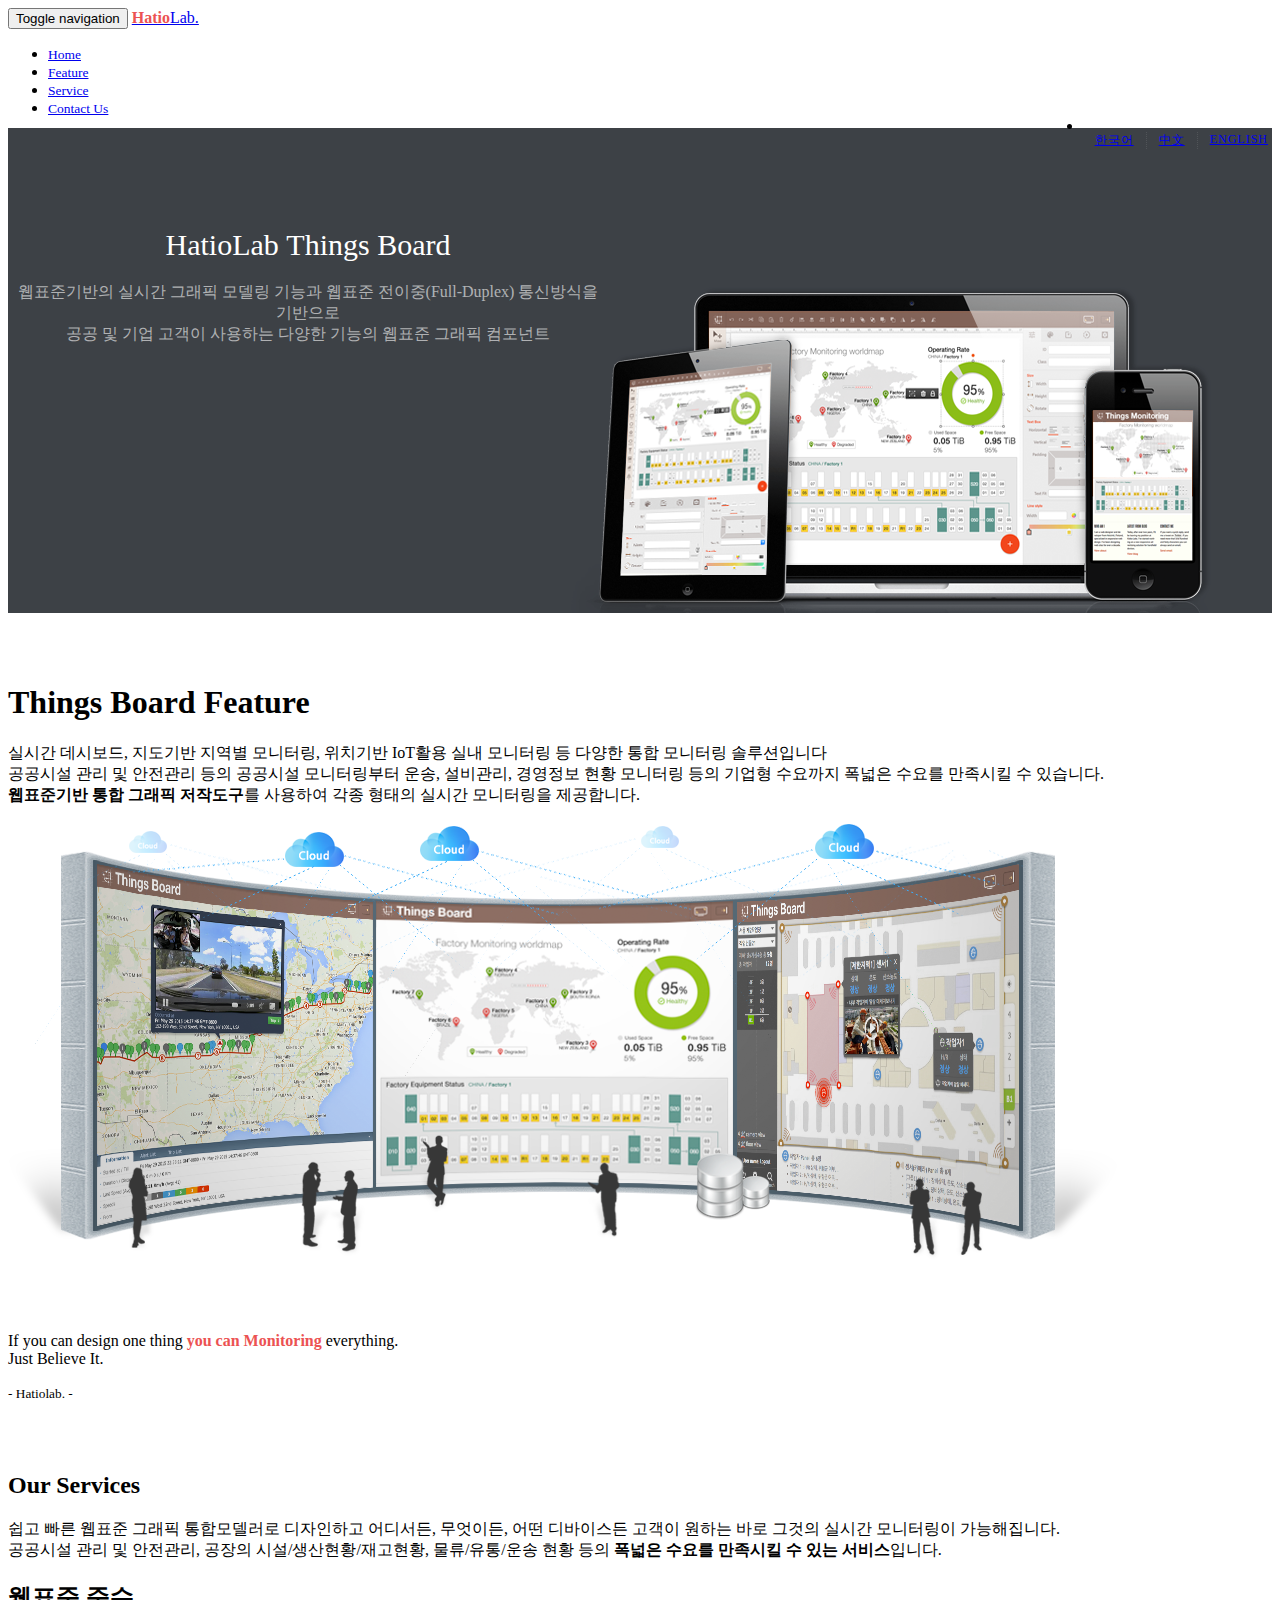
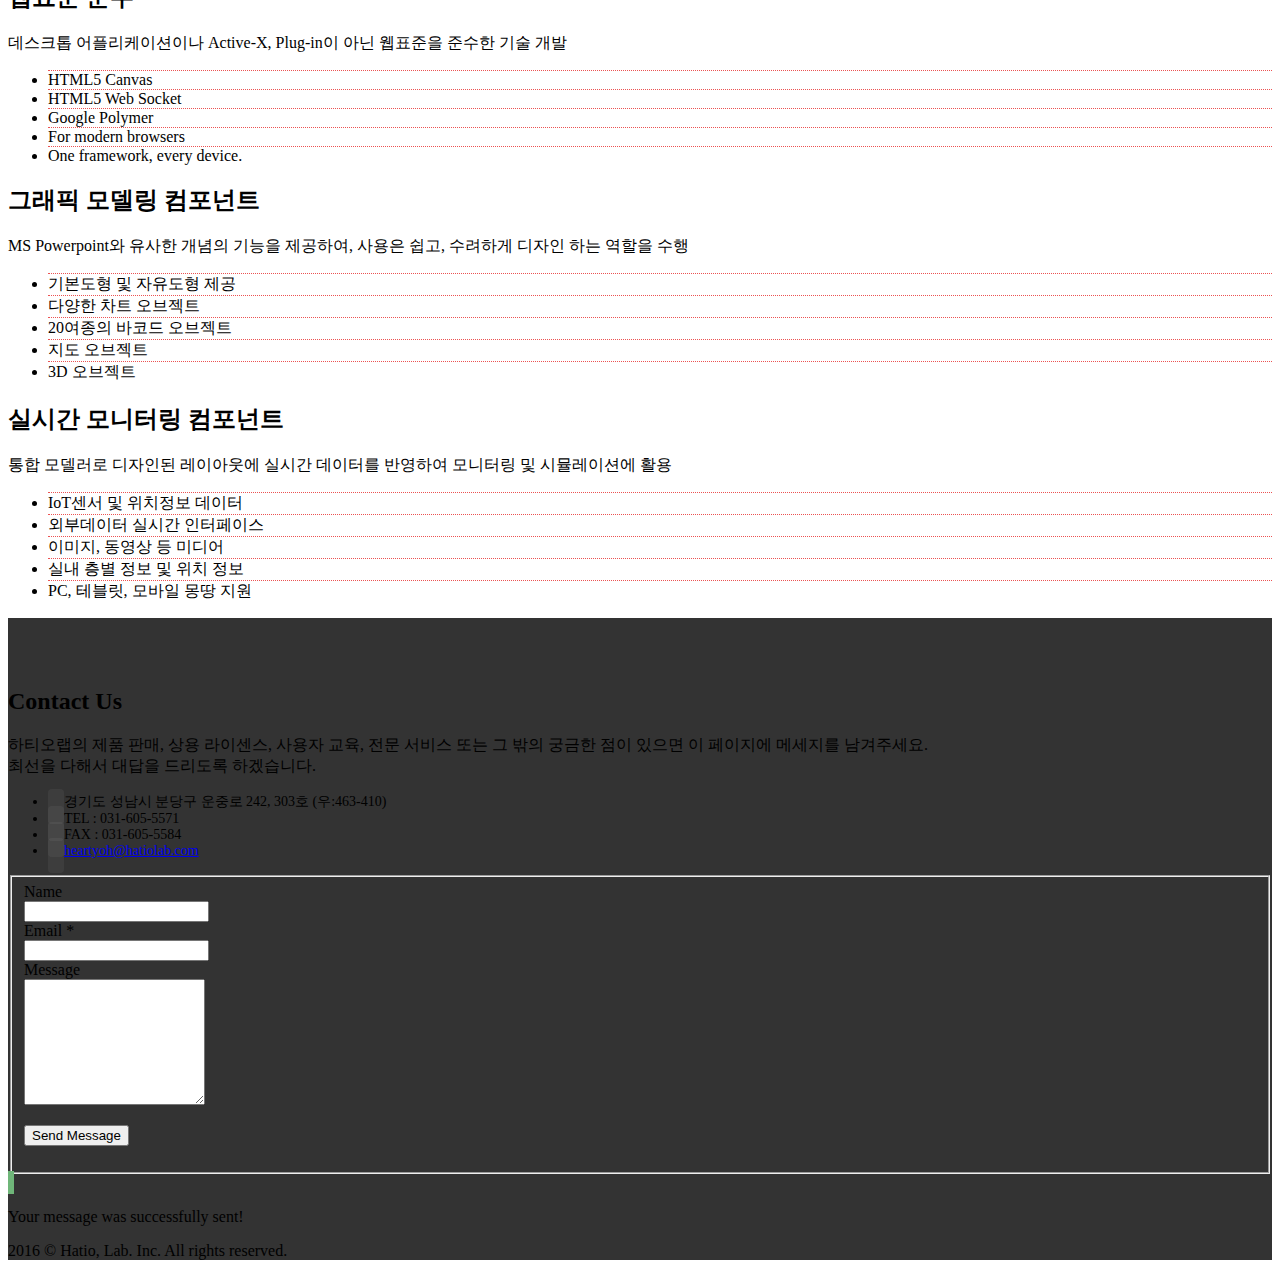
==== index.html @ 2e79b8a5 "movie" ====
<!DOCTYPE html>
<!--[if IE 8]> <html lang="en" class="ie8"> <![endif]-->
<!--[if IE 9]> <html lang="en" class="ie9"> <![endif]-->
<!--[if !IE]><!--> <html lang="kr"> <!--<![endif]-->
<head>
	<title>Hatiolab Things Board</title>

	<!-- Meta -->
	<meta charset="utf-8">
	<meta name="viewport" content="width=device-width, initial-scale=1.0">
	<meta name="description" content="">
	<meta name="author" content="">

	<link rel="shortcut icon" href="favicon.ico">

	<!-- CSS Global Compulsory -->
	<link rel="stylesheet" href="assets/plugins/bootstrap/css/bootstrap.min.css">
	<link rel="stylesheet" href="assets/css/one.style.css">

	<!-- CSS Footer -->
	<link rel="stylesheet" href="assets/css/footers/footer-v7.css">

	<!-- CSS Implementing Plugins -->
	<link rel="stylesheet" href="assets/plugins/animate.css">
	<link rel="stylesheet" href="assets/plugins/pace/pace-flash.css">
	<link rel="stylesheet" href="assets/plugins/owl-carousel/owl.carousel.css">
	<link rel="stylesheet" href="assets/plugins/revolution-slider/rs-plugin/css/settings.css" type="text/css" media="screen">
	<!--[if lt IE 9]><link rel="stylesheet" href="assets/plugins/revolution-slider/rs-plugin/css/settings-ie8.css" type="text/css" media="screen"><![endif]-->

	<!-- CSS Theme -->
	<link rel="stylesheet" href="assets/css/theme-colors/default.css" id="style_color">
	<link rel="stylesheet" href="assets/css/theme-skins/one.dark.css">

	<!-- CSS Customization -->
	<link rel="stylesheet" href="assets/css/custom.css">
</head>

<body id="body" data-spy="scroll" data-target=".one-page-header" class="demo-lightbox-gallery korean">

	<!--=== Header ===-->
	<nav class="one-page-header one-page-header-style-2 navbar navbar-default navbar-fixed-top" role="navigation">
		<div class="container">
			<div class="menu-container page-scroll">
				<button type="button" class="navbar-toggle" data-toggle="collapse" data-target=".navbar-ex1-collapse">
					<span class="sr-only">Toggle navigation</span>
					<span class="icon-bar"></span>
					<span class="icon-bar"></span>
					<span class="icon-bar"></span>
				</button>

				<a class="navbar-brand" href="#intro">
					<span>Hatio</span>Lab.
				</a>
			</div>

			<!-- Collect the nav links, forms, and other content for toggling -->
			<div class="collapse navbar-collapse navbar-ex1-collapse">
				<div class="menu-container">
					<ul class="nav navbar-nav">
						<li class="page-scroll home">
							<a href="#body">Home</a>
						</li>
						<li class="page-scroll">
							<a href="#feature">Feature</a>
						</li>
						<li class="page-scroll">
							<a href="#services">Service</a>
						</li>
						<li class="page-scroll">
							<a href="#contact">Contact Us</a>
						</li>
						<li class="language">
							<a href="index.html"><strong>한국어</strong></a>
							<a href="index-cn.html" class="bothside-dot">中文</a>
							<a href="index-en.html">ENGLISH</a>
						</li>
					</ul>
				</div>
			</div>
			<!-- /.navbar-collapse -->
		</div>
		<!-- /.container -->
	</nav>
	<!--=== End Header ===-->
	<section id="intro" class="intro-section">

		<div class="container">
			<!-- <video width="100%" autoplay="" loop="" preload="auto" style="max-height:485px">
				<source src="http://things.hatiolab.com/movie/mixing.mp4" type="video/mp4">
			</video> -->
			<h1>HatioLab <strong>Things Board</strong></h1>
			<p>
				웹표준기반의 실시간 그래픽 모델링 기능과 웹표준 전이중(Full-Duplex) 통신방식을 기반으로<br>
				공공 및 기업 고객이 사용하는 다양한 기능의 <strong>웹표준 그래픽 컴포넌트</strong>
			</p>
		</div>
	</section>

	<!--  About Section -->
	<section id="feature" class="about-section section-first">
		<div class="about-image bg-grey">
			<div class="container">
				<div class="title-v1">
					<h1>Things Board <strong>Feature</strong></h1>
					<p>
						실시간 데시보드, 지도기반 지역별 모니터링, 위치기반 IoT활용 실내 모니터링 등 다양한 통합 모니터링 솔루션입니다<br>
						공공시설 관리 및 안전관리 등의 공공시설 모니터링부터 운송, 설비관리, 경영정보 현황 모니터링 등의 기업형 수요까지 폭넓은 수요를 만족시킬 수 있습니다.<br>
						<strong>웹표준기반 통합 그래픽 저작도구</strong>를 사용하여 각종 형태의 실시간 모니터링을 제공합니다.
					</p>
				</div>
				<div class="img-center">
					<img class="img-responsive" src="assets/images/feature.png" alt="">
				</div>
			</div>
		</div>

		<div class="parallax-quote parallaxBg">
			<div class="container">
				<div class="parallax-quote-in">
					<p>If you can design one thing <span class="color-green">you can Monitoring</span> everything. <br> Just Believe It.</p>
					<small>- Hatiolab. -</small>
				</div>
			</div>
		</div>
	</section>
	<!--  About Section -->

	<!-- Services Section -->
	<section id="services">
		<div class="container content-lg">
			<div class="title-v1">
				<h2>Our <strong>Services</strong></h2>
				<p>
					쉽고 빠른 웹표준 그래픽 통합모델러로 디자인하고 어디서든, 무엇이든, 어떤 디바이스든 고객이 원하는 바로 그것의 실시간 모니터링이 가능해집니다.<br>
					공공시설 관리 및 안전관리, 공장의 시설/생산현황/재고현황, 물류/유통/운송 현황 등의 <strong>폭넓은 수요를 만족시킬 수 있는 서비스</strong>입니다.<br>
				</p>
			</div>

			<div class="row service-box-v1">
				<div class="col-md-4 col-sm-6">
					<div class="service-block service-block-default">
						<i class="icon-custom icon-lg icon-bg-u rounded-x fa fa-lightbulb-o service1"></i>
						<h2 class="heading-md">웹표준 준수</h2>
						<p>데스크톱 어플리케이션이나 Active-X, Plug-in이 아닌 웹표준을 준수한 기술 개발</p>
						<ul class="list-unstyled">
							<li>HTML5 Canvas</li>
							<li>HTML5 Web Socket</li>
							<li>Google Polymer</li>
							<li>For modern browsers</li>
							<li>One framework, every device.</li>
						</ul>
					</div>
				</div>
				<div class="col-md-4 col-sm-6">
					<div class="service-block service-block-default">
						<i class="icon-custom icon-lg icon-bg-u rounded-x icon-line icon-present service2"></i>
						<h2 class="heading-sm">그래픽 모델링 컴포넌트</h2>
						<p>MS Powerpoint와 유사한 개념의 기능을 제공하여, 사용은 쉽고, 수려하게 디자인 하는 역할을 수행</p>
						<ul class="list-unstyled">
							<li>기본도형 및 자유도형 제공</li>
							<li>다양한 차트 오브젝트</li>
							<li>20여종의 바코드 오브젝트</li>
							<li>지도 오브젝트</li>
							<li>3D 오브젝트</li>
						</ul>
					</div>
				</div>
				<div class="col-md-4 col-sm-12">
					<div class="service-block service-block-default">
						<i class="icon-custom icon-lg icon-bg-u rounded-x icon-line icon-rocket service3"></i>
						<h2 class="heading-sm">실시간 모니터링 컴포넌트</h2>
						<p>통합 모델러로 디자인된 레이아웃에 실시간 데이터를 반영하여 모니터링 및 시뮬레이션에 활용</p>
						<ul class="list-unstyled">
							<li>IoT센서 및 위치정보 데이터</li>
							<li>외부데이터 실시간 인터페이스</li>
							<li>이미지, 동영상 등 미디어</li>
							<li>실내 층별 정보 및 위치 정보</li>
							<li>PC, 테블릿, 모바일 몽땅 지원</li>
						</ul>
					</div>
				</div>
			</div>
		</div>
	</section>
	<!-- End Services Section -->

	<!-- Contact Section -->
	<section id="contact" class="contacts-section">
		<div class="container content-lg">
			<div class="title-v1">
				<h2>Contact Us</h2>
				<p>하티오랩의 제품 판매, 상용 라이센스, 사용자 교육, 전문 서비스 또는 그 밖의 궁금한 점이 있으면 이 페이지에 메세지를 남겨주세요.<br/>최선을 다해서 대답을 드리도록 하겠습니다.</p>
			</div>

			<div class="row contacts-in">
				<div class="col-md-6 md-margin-bottom-40">
					<ul class="list-unstyled">
						<li><i class="home"></i> 경기도 성남시 분당구 운중로 242, 303호 (우:463-410)</li>
						<li><i class="phone"></i> TEL : 031-605-5571</li>
						<li><i class="fax"></i> FAX : 031-605-5584</li>
						<li><i class="email"></i> <a href="mailto:heartyoh@hatiolab.com">heartyoh@hatiolab.com</a></li>
					</ul>
				</div>

				<div class="col-md-6">
					<form action="assets/php/contacts-process.php" method="post" id="sky-form3" class="sky-form contact-style">
						<fieldset>
							<label>Name</label>
							<div class="row">
								<div class="col-md-7 margin-bottom-20 col-md-offset-0">
									<div>
										<input type="text" name="name" id="name" class="form-control">
									</div>
								</div>
							</div>

							<label>Email <span class="color-red">*</span></label>
							<div class="row">
								<div class="col-md-7 margin-bottom-20 col-md-offset-0">
									<div>
										<input type="text" name="email" id="email" class="form-control">
									</div>
								</div>
							</div>

							<label>Message</label>
							<div class="row">
								<div class="col-md-11 margin-bottom-20 col-md-offset-0">
									<div>
										<textarea rows="8" name="message" id="message" class="form-control"></textarea>
									</div>
								</div>
							</div>

							<p><button type="submit" class="btn-u btn-brd btn-brd-hover btn-u-dark">Send Message</button></p>
						</fieldset>

						<div class="message">
							<i class="rounded-x fa fa-check"></i>
							<p>Your message was successfully sent!</p>
						</div>
					</form>
				</div>
			</div>
		</div>

		<div class="copyright-section">
			<p>2016 &copy; Hatio, Lab. Inc. All rights reserved.</p>
			<span class="page-scroll"><a href="#intro"><i class="fa fa-angle-double-up back-to-top"></i></a></span>
		</div>

	</section>
	<!-- End Contact Section -->

	<!-- JS Global Compulsory -->
	<script src="assets/plugins/jquery/jquery.min.js"></script>
	<script src="assets/plugins/jquery/jquery-migrate.min.js"></script>
	<script src="assets/plugins/bootstrap/js/bootstrap.min.js"></script>
	<!-- JS Implementing Plugins -->
	<script src="assets/plugins/smoothScroll.js"></script>
	<script src="assets/plugins/jquery.easing.min.js"></script>
	<script src="assets/plugins/pace/pace.min.js"></script>
	<script src="assets/plugins/jquery.parallax.js"></script>
	<!-- <script src="assets/plugins/counter/waypoints.min.js"></script>
	<script src="assets/plugins/counter/jquery.counterup.min.js"></script> -->
	<script src="assets/plugins/owl-carousel/owl.carousel.js"></script>
	<script src="assets/plugins/sky-forms-pro/skyforms/js/jquery.form.min.js"></script>
	<script src="assets/plugins/sky-forms-pro/skyforms/js/jquery.validate.min.js"></script>
	<script src="assets/plugins/revolution-slider/rs-plugin/js/jquery.themepunch.tools.min.js"></script>
	<script src="assets/plugins/revolution-slider/rs-plugin/js/jquery.themepunch.revolution.min.js"></script>
	<script src="assets/plugins/modernizr.js"></script>

	<!-- JS Page Level-->
	<script src="assets/js/one.app.js"></script>
	<script src="assets/js/forms/contact.js"></script>
	<script src="assets/js/plugins/pace-loader.js"></script>
	<script src="assets/js/plugins/owl-carousel.js"></script>
	<!-- <script src="assets/js/plugins/style-switcher.js"></script> -->
	<script src="assets/js/plugins/revolution-slider.js"></script>
	<!-- <script src="assets/js/plugins/cube-portfolio/cube-portfolio-lightbox.js"></script> -->
	<script>
		jQuery(document).ready(function() {
			App.init();
			App.initCounter();
			App.initParallaxBg();
			LoginForm.initLoginForm();
			ContactForm.initContactForm();
			OwlCarousel.initOwlCarousel();
			// StyleSwitcher.initStyleSwitcher();
			RevolutionSlider.initRSfullScreen();
		});
	</script>
	<!--[if lt IE 9]>
		<script src="assets/plugins/respond.js"></script>
		<script src="assets/plugins/html5shiv.js"></script>
		<script src="assets/js/plugins/placeholder-IE-fixes.js"></script>
		<script src="assets/plugins/sky-forms-pro/skyforms/js/sky-forms-ie8.js"></script>
	<![endif]-->

	<!--[if lt IE 10]>
		<script src="assets/plugins/sky-forms-pro/skyforms/js/jquery.placeholder.min.js"></script>
	<![endif]-->
</body>
</html>
---- assets/css/custom.css ----
::selection{background:#ec5252;}
.navbar-nav .language{position:absolute;right:0;}
.navbar-nav .language a{
	float:left;
	margin-top:15px;padding:0px 12px !important;
	font-size:12px !important;
	font-weight:100;
	letter-spacing:1px;
}
.one-page-header .navbar-brand{font-weight:100;}
.one-page-header .navbar-brand span,.color-green{
	color:#ec5252 !important;
	font-weight:bold;
}
.one-page-header .navbar-nav > .active > a, .one-page-header .navbar-nav > .active > a:hover, .one-page-header .navbar-nav > .active > a:focus, 
.one-page-header .dropdown-menu > .active > a, .one-page-header .dropdown-menu > .active > a:hover, .one-page-header .dropdown-menu > .active > a:focus, 
.one-page-header.top-nav-collapse .dropdown-menu > .active > a, .one-page-header.top-nav-collapse .dropdown-menu > .active > a:hover, 
.one-page-header.top-nav-collapse .dropdown-menu > .active > a:focus
{color:#ec5252 !important;}
.one-page-header .navbar-nav > li > a:before{display:none;}
.one-page-header .navbar-nav > li > a{
	padding:14px 40px 13px 0;
	font-size:13.5px;
}
.about-section .about-image,#services .content-lg,#contact .content-lg{padding-top:50px;}
.tp-bannertimer{display:none;}
.title-v1 h1:after, .title-v1 h2:after,i.icon-bg-u,.service-box-v1 p:after{background:#ec5252;}
.service-box-v1 li{border-top:dotted 1px #ec5252;}
.about-image img{margin-bottom:50px;}
.parallax-quote{background:url(../images/face.png) 50% 0 repeat fixed;}
.tp-dottedoverlay.twoxtwo{background:none;}
.service-block .icon-custom{background:url(../images/icon-service.png) 50% 0 #ec5252}
.service-box-v1 li:hover{color:#ec5252;}
.icon-custom.service1{background-position:-2px    7px}
.icon-custom.service2{background-position:-1px  -91px}
.icon-custom.service3{background-position:-4px -191px}
.contacts-section{background:#333 url(../images/contact.png) center fixed;}
.contacts-in li{font-size:14px;}
.contacts-in li i{
	background:url(../images/icon-contact.png) 50% 2px rgba(255,255,255,0.05) no-repeat;
	width:30px;
	padding:10px 8px;
	position:relative;
	top:5px;
	border-radius:4px;
}
.contacts-in li i.home {background-position:50%    2px}
.contacts-in li i.phone{background-position:50%  -48px}
.contacts-in li i.fax  {background-position:50%  -98px}
.contacts-in li i.email{background-position:50% -149px}
.copyright-section i.back-to-top{
	background:url(../images/icon-up.png) 50% 50% transparent no-repeat;
	width:50px;height:45px;
	top:-50px;
}
#intro{text-align:center}
.bothside-dot{
	border:1px dotted rgba(255,255,255,.1);
	border-width:0 1px;
}
.intro-section{
	background:url(../images/bg1.png) 50% 100% no-repeat #333;
	min-height:485px;
	margin-top:-5px;
}
.intro-section .container{
	margin-right:5%;padding:80px 0 0 0;
	width:600px;
}
.intro-section .container h1{
	font-size:30px !important;
	font-weight:100;
	color:#fff !important;
}
.intro-section .container p{
	color:rgba(255,255,255,.6);
	font-weight:100;
}
.sky-form .message i{
	background:url(../images/icon-mail.png) 45% 50% transparent no-repeat;
	width:70px;height:70px;
	border:3px solid #6fb679;
}
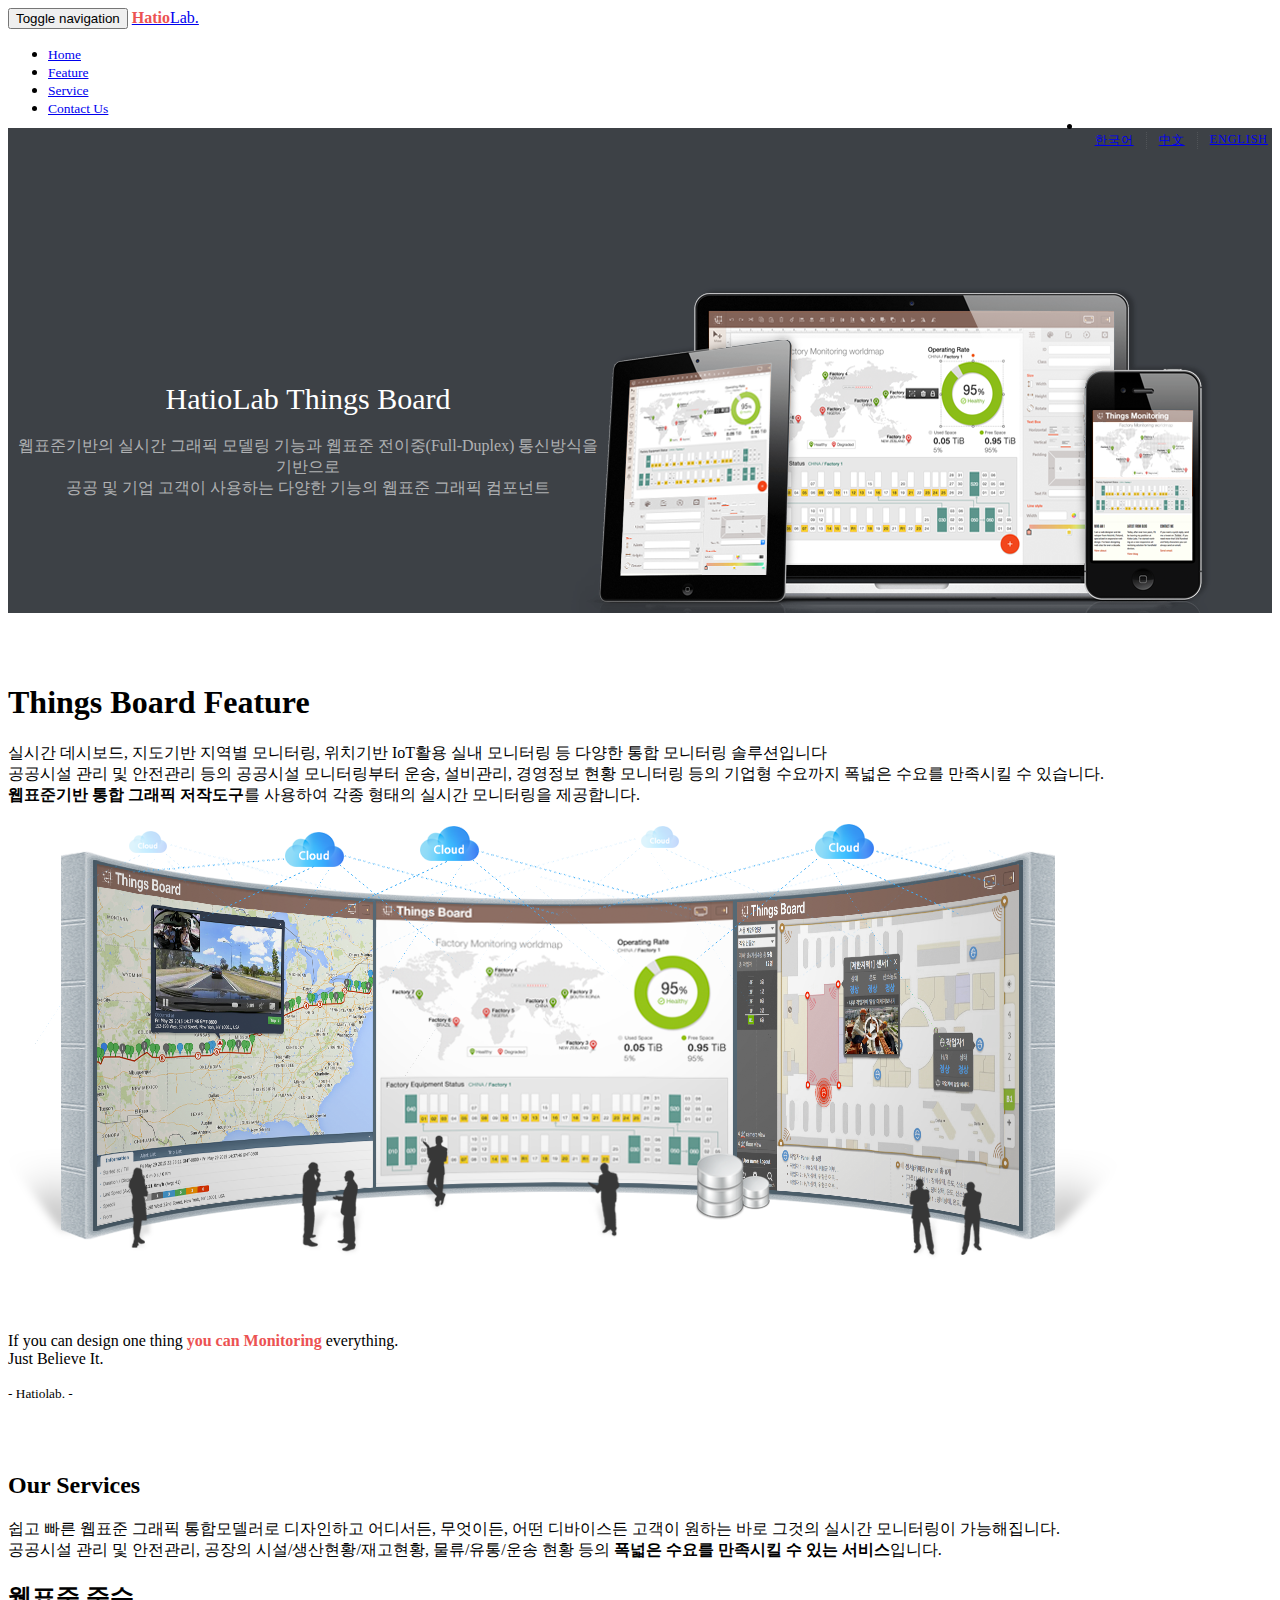
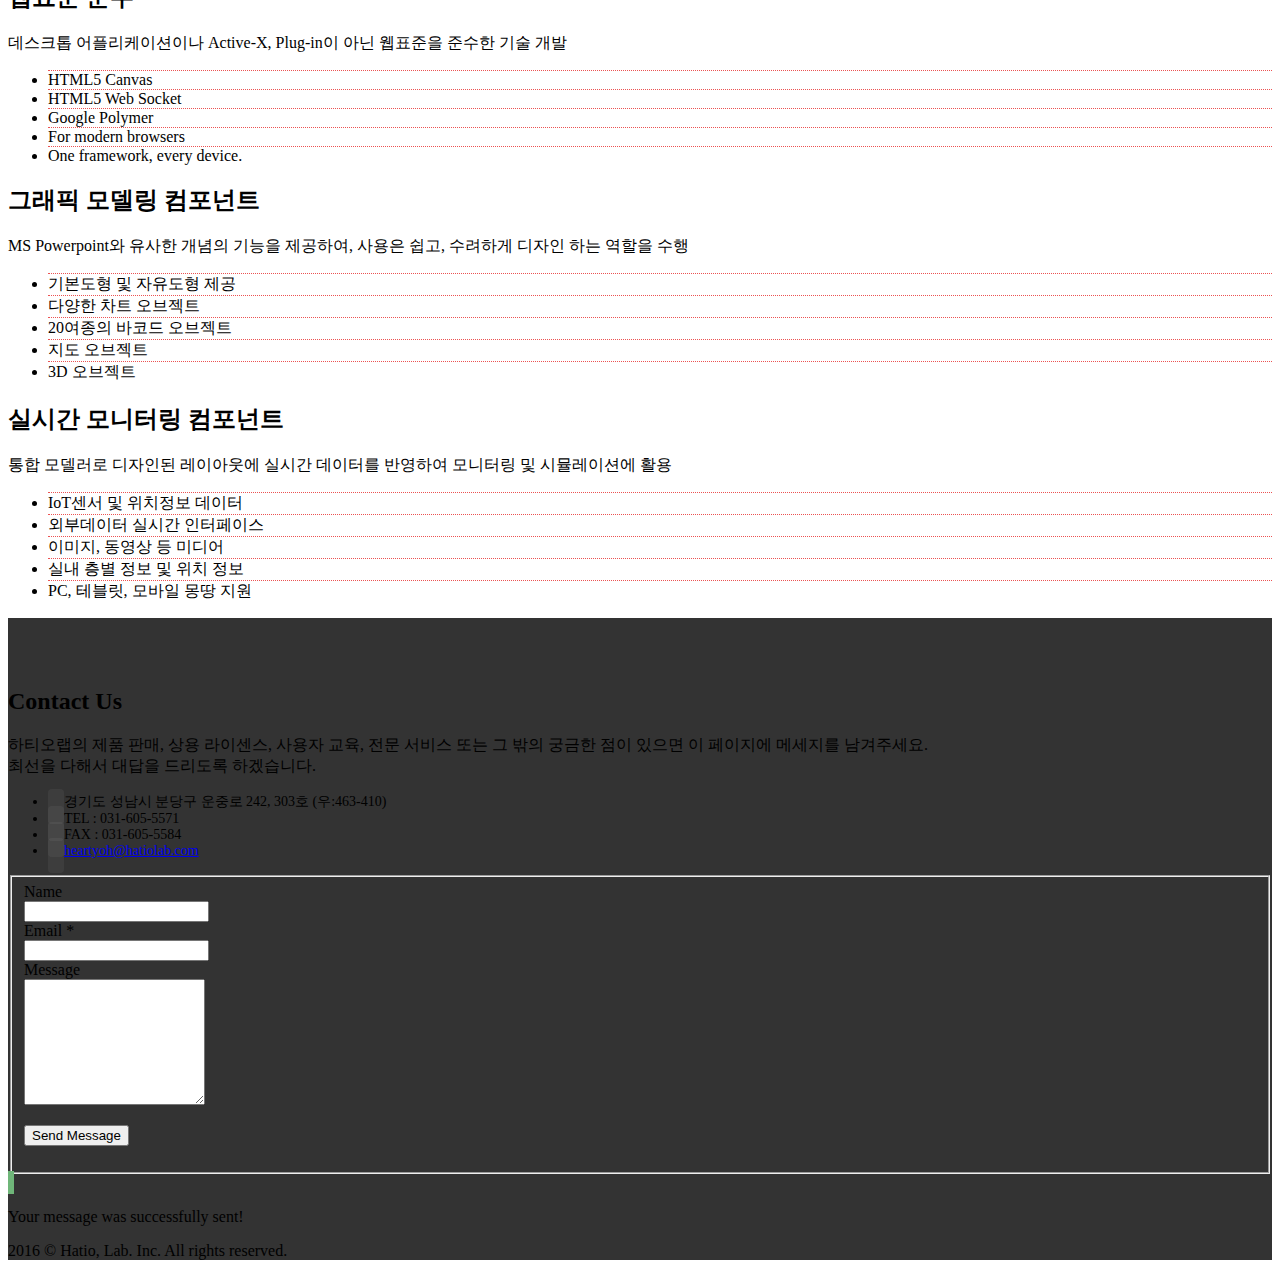
==== commit 7ea25f49: "video" ====
--- a/index.html
+++ b/index.html
@@ -85,9 +85,9 @@
 	<section id="intro" class="intro-section">
 
 		<div class="container">
-			<!-- <video width="100%" autoplay="" loop="" preload="auto" style="max-height:485px">
-				<source src="http://things.hatiolab.com/movie/mixing.mp4" type="video/mp4">
-			</video> -->
+			<video width="100%" autoplay="" loop="" preload="auto" style="max-height:485px">
+				<source src="../movie/mixing.mp4" type="video/mp4">
+			</video>
 			<h1>HatioLab <strong>Things Board</strong></h1>
 			<p>
 				웹표준기반의 실시간 그래픽 모델링 기능과 웹표준 전이중(Full-Duplex) 통신방식을 기반으로<br>
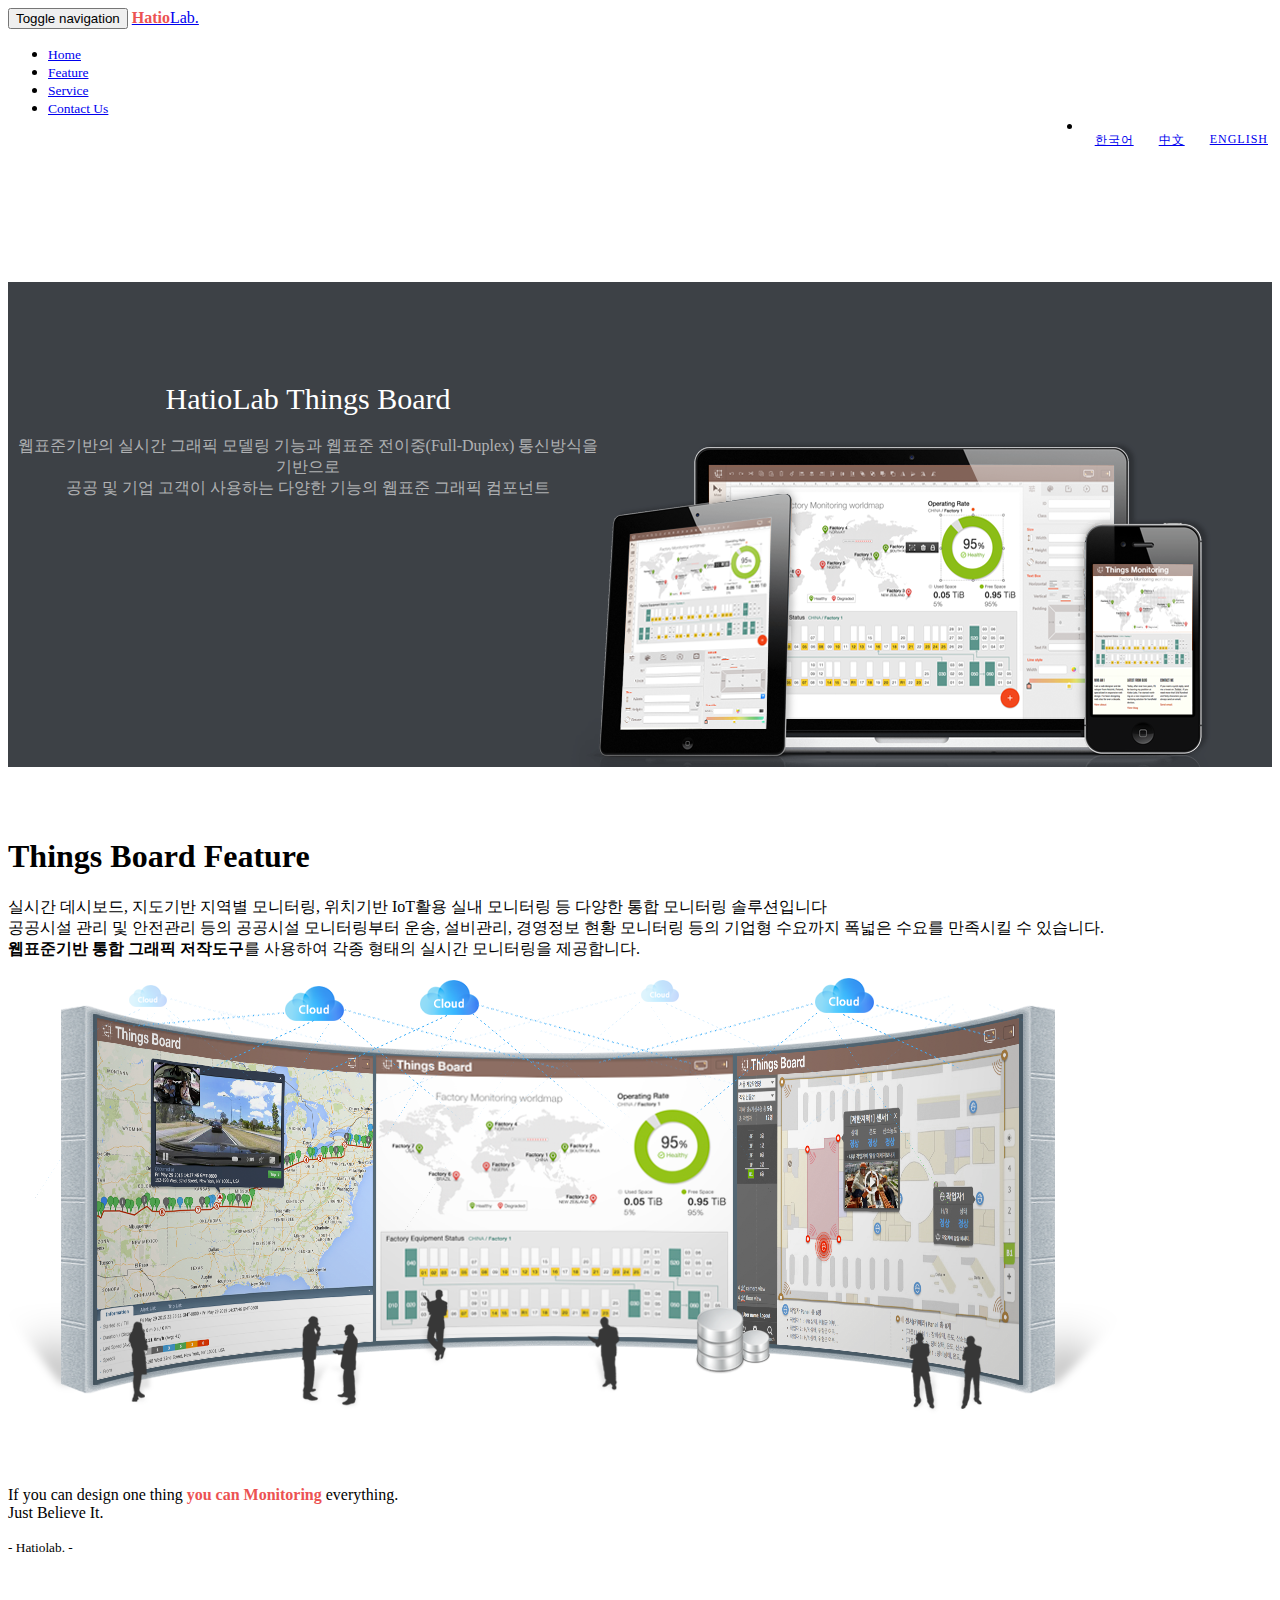
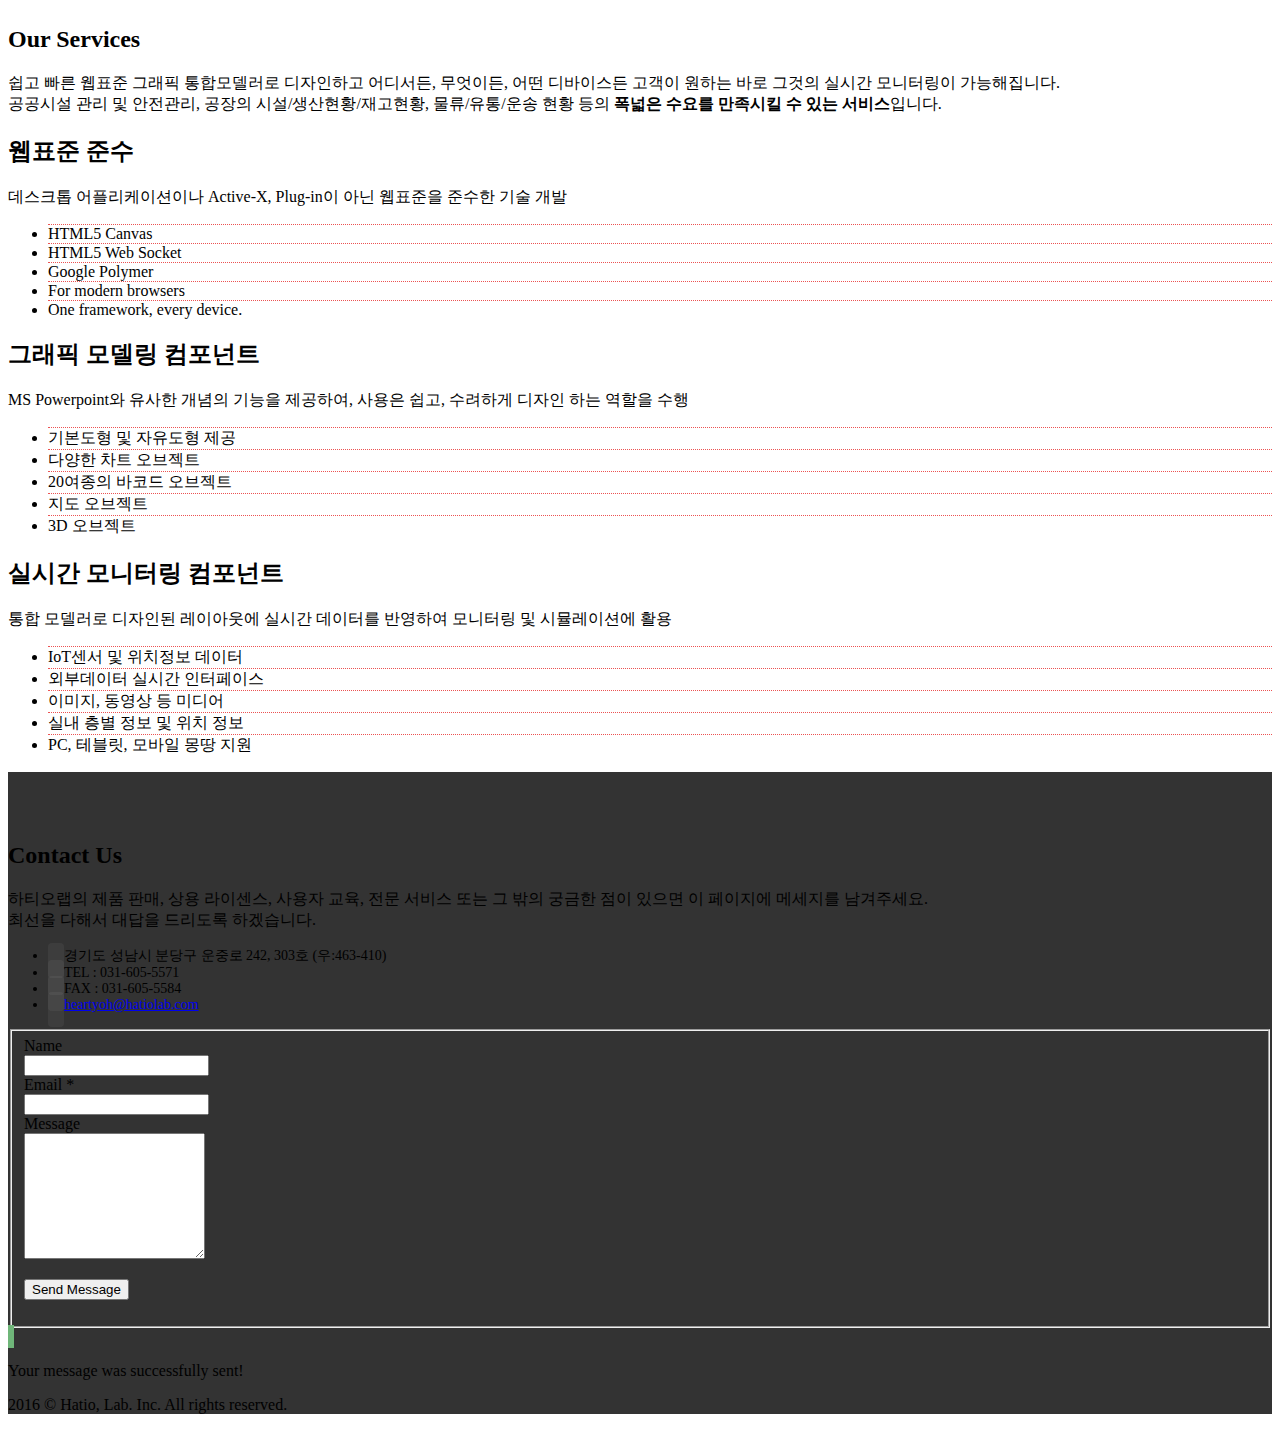
==== commit b0642b2e: "video" ====
--- a/index.html
+++ b/index.html
@@ -82,12 +82,13 @@
 		<!-- /.container -->
 	</nav>
 	<!--=== End Header ===-->
+	<div id="video">
+		<video width="100%" autoplay="" loop="" preload="auto" style="max-height:485px">
+			<source src="assets/movie/mixing.mp4" type="video/mp4">
+		</video>
+	</div>
 	<section id="intro" class="intro-section">
-
 		<div class="container">
-			<video width="100%" autoplay="" loop="" preload="auto" style="max-height:485px">
-				<source src="../movie/mixing.mp4" type="video/mp4">
-			</video>
 			<h1>HatioLab <strong>Things Board</strong></h1>
 			<p>
 				웹표준기반의 실시간 그래픽 모델링 기능과 웹표준 전이중(Full-Duplex) 통신방식을 기반으로<br>
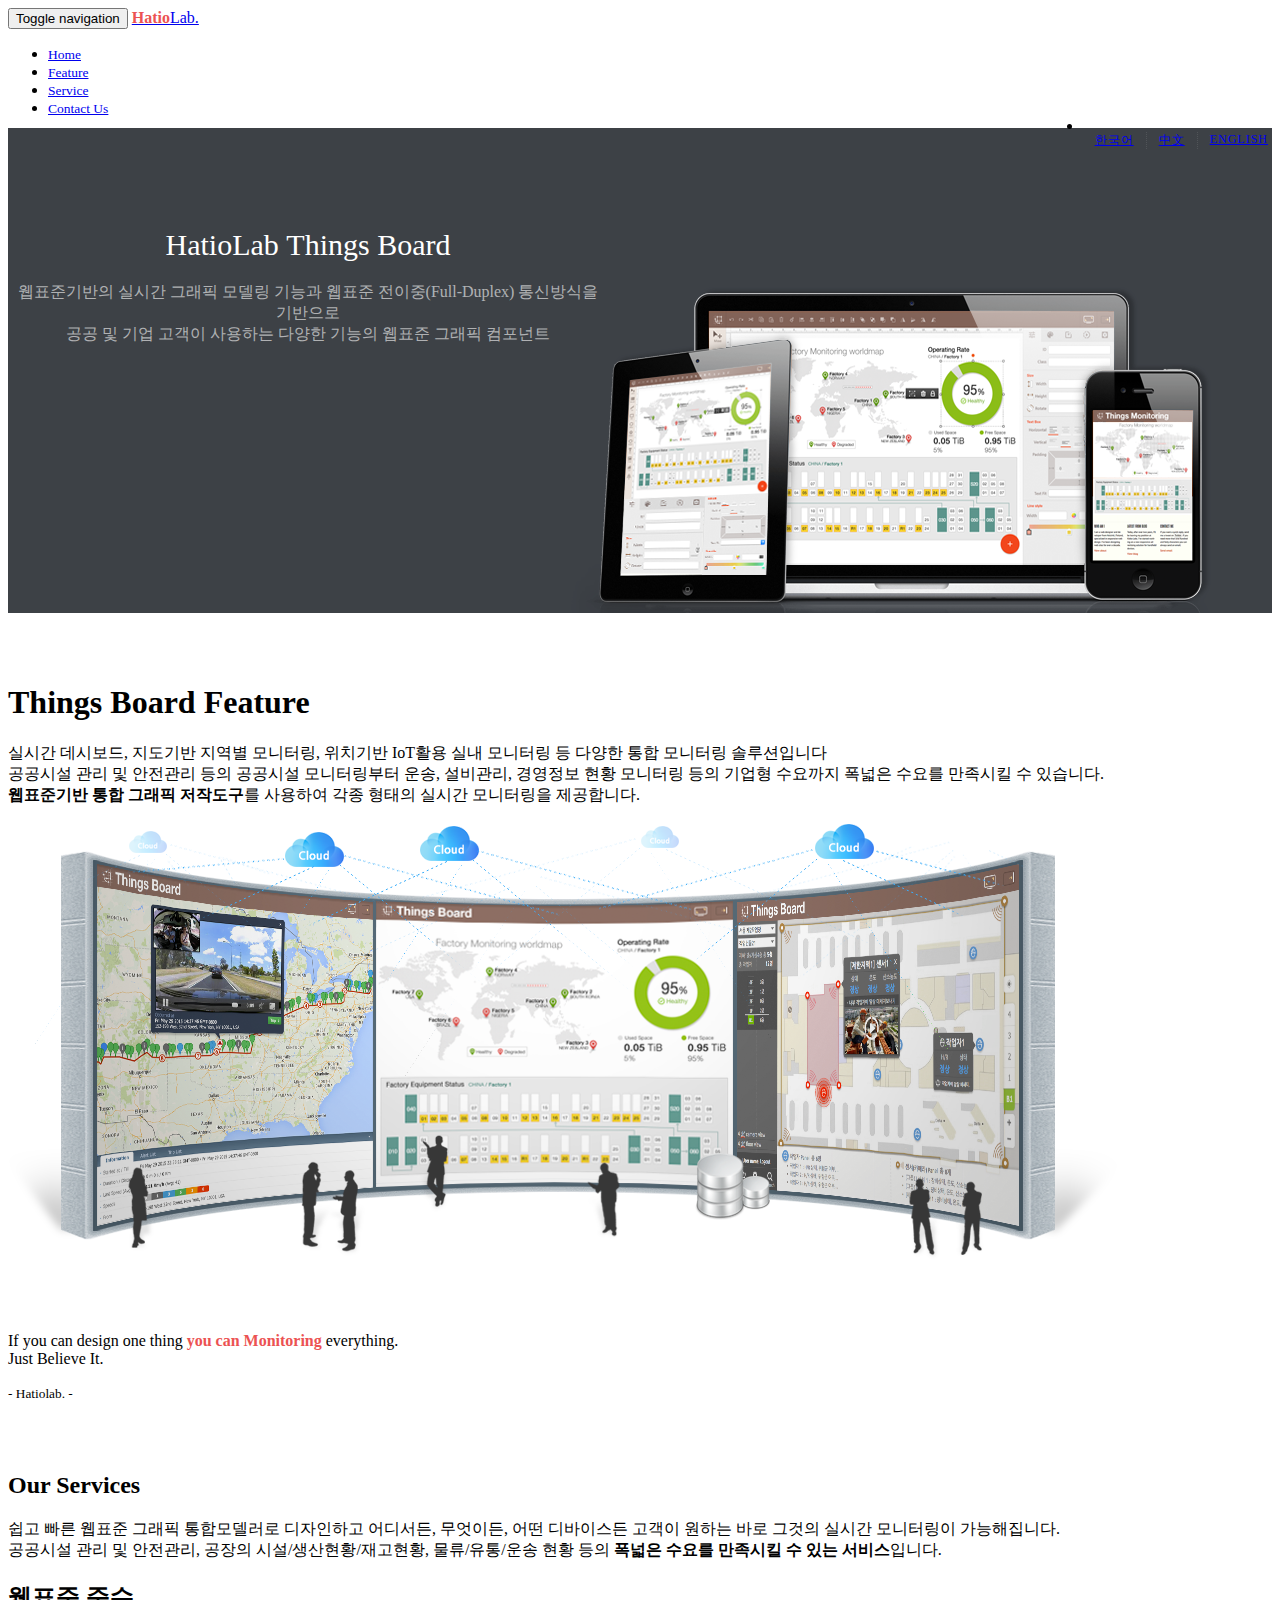
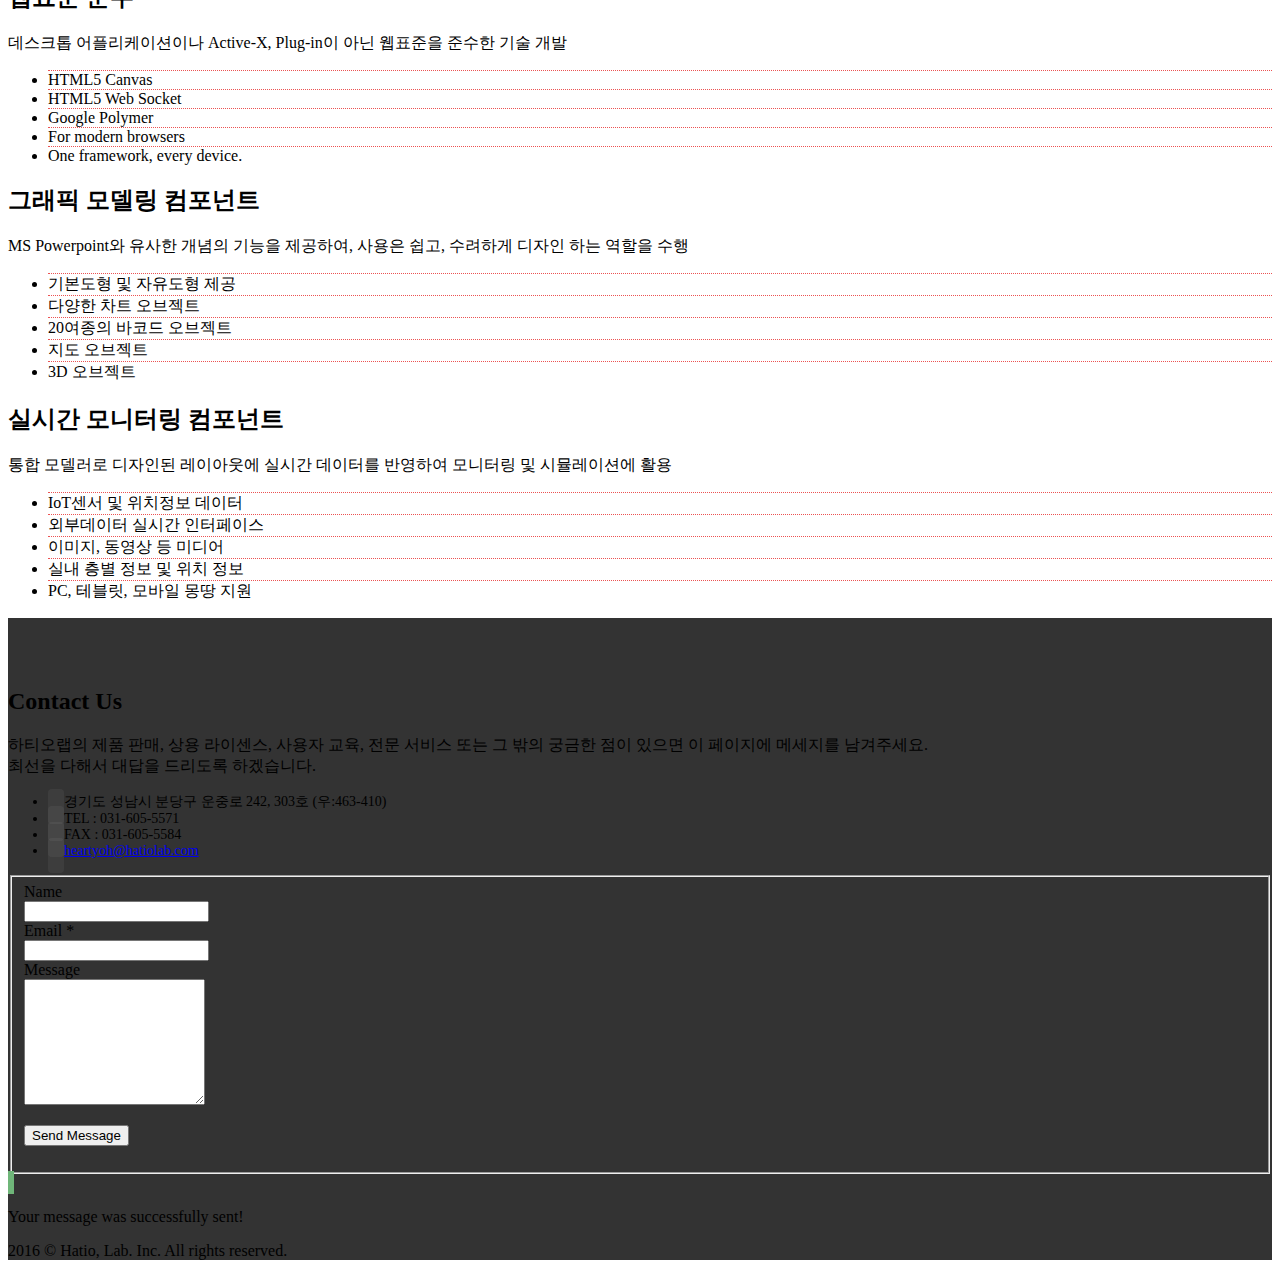
==== commit 80be6676: "video" ====
--- a/index.html
+++ b/index.html
@@ -83,7 +83,7 @@
 	</nav>
 	<!--=== End Header ===-->
 	<div id="video">
-		<video width="100%" autoplay="" loop="" preload="auto" style="max-height:485px">
+		<video width="100%" autoplay="" loop="" preload="auto">
 			<source src="assets/movie/mixing.mp4" type="video/mp4">
 		</video>
 	</div>
--- a/assets/css/custom.css
+++ b/assets/css/custom.css
@@ -12,9 +12,9 @@
 	color:#ec5252 !important;
 	font-weight:bold;
 }
-.one-page-header .navbar-nav > .active > a, .one-page-header .navbar-nav > .active > a:hover, .one-page-header .navbar-nav > .active > a:focus, 
-.one-page-header .dropdown-menu > .active > a, .one-page-header .dropdown-menu > .active > a:hover, .one-page-header .dropdown-menu > .active > a:focus, 
-.one-page-header.top-nav-collapse .dropdown-menu > .active > a, .one-page-header.top-nav-collapse .dropdown-menu > .active > a:hover, 
+.one-page-header .navbar-nav > .active > a, .one-page-header .navbar-nav > .active > a:hover, .one-page-header .navbar-nav > .active > a:focus,
+.one-page-header .dropdown-menu > .active > a, .one-page-header .dropdown-menu > .active > a:hover, .one-page-header .dropdown-menu > .active > a:focus,
+.one-page-header.top-nav-collapse .dropdown-menu > .active > a, .one-page-header.top-nav-collapse .dropdown-menu > .active > a:hover,
 .one-page-header.top-nav-collapse .dropdown-menu > .active > a:focus
 {color:#ec5252 !important;}
 .one-page-header .navbar-nav > li > a:before{display:none;}
@@ -80,4 +80,9 @@
 	background:url(../images/icon-mail.png) 45% 50% transparent no-repeat;
 	width:70px;height:70px;
 	border:3px solid #6fb679;
-}+}
+#video{
+	position:absolute;
+	max-height: 485px;
+	overflow-y: hidden;
+}
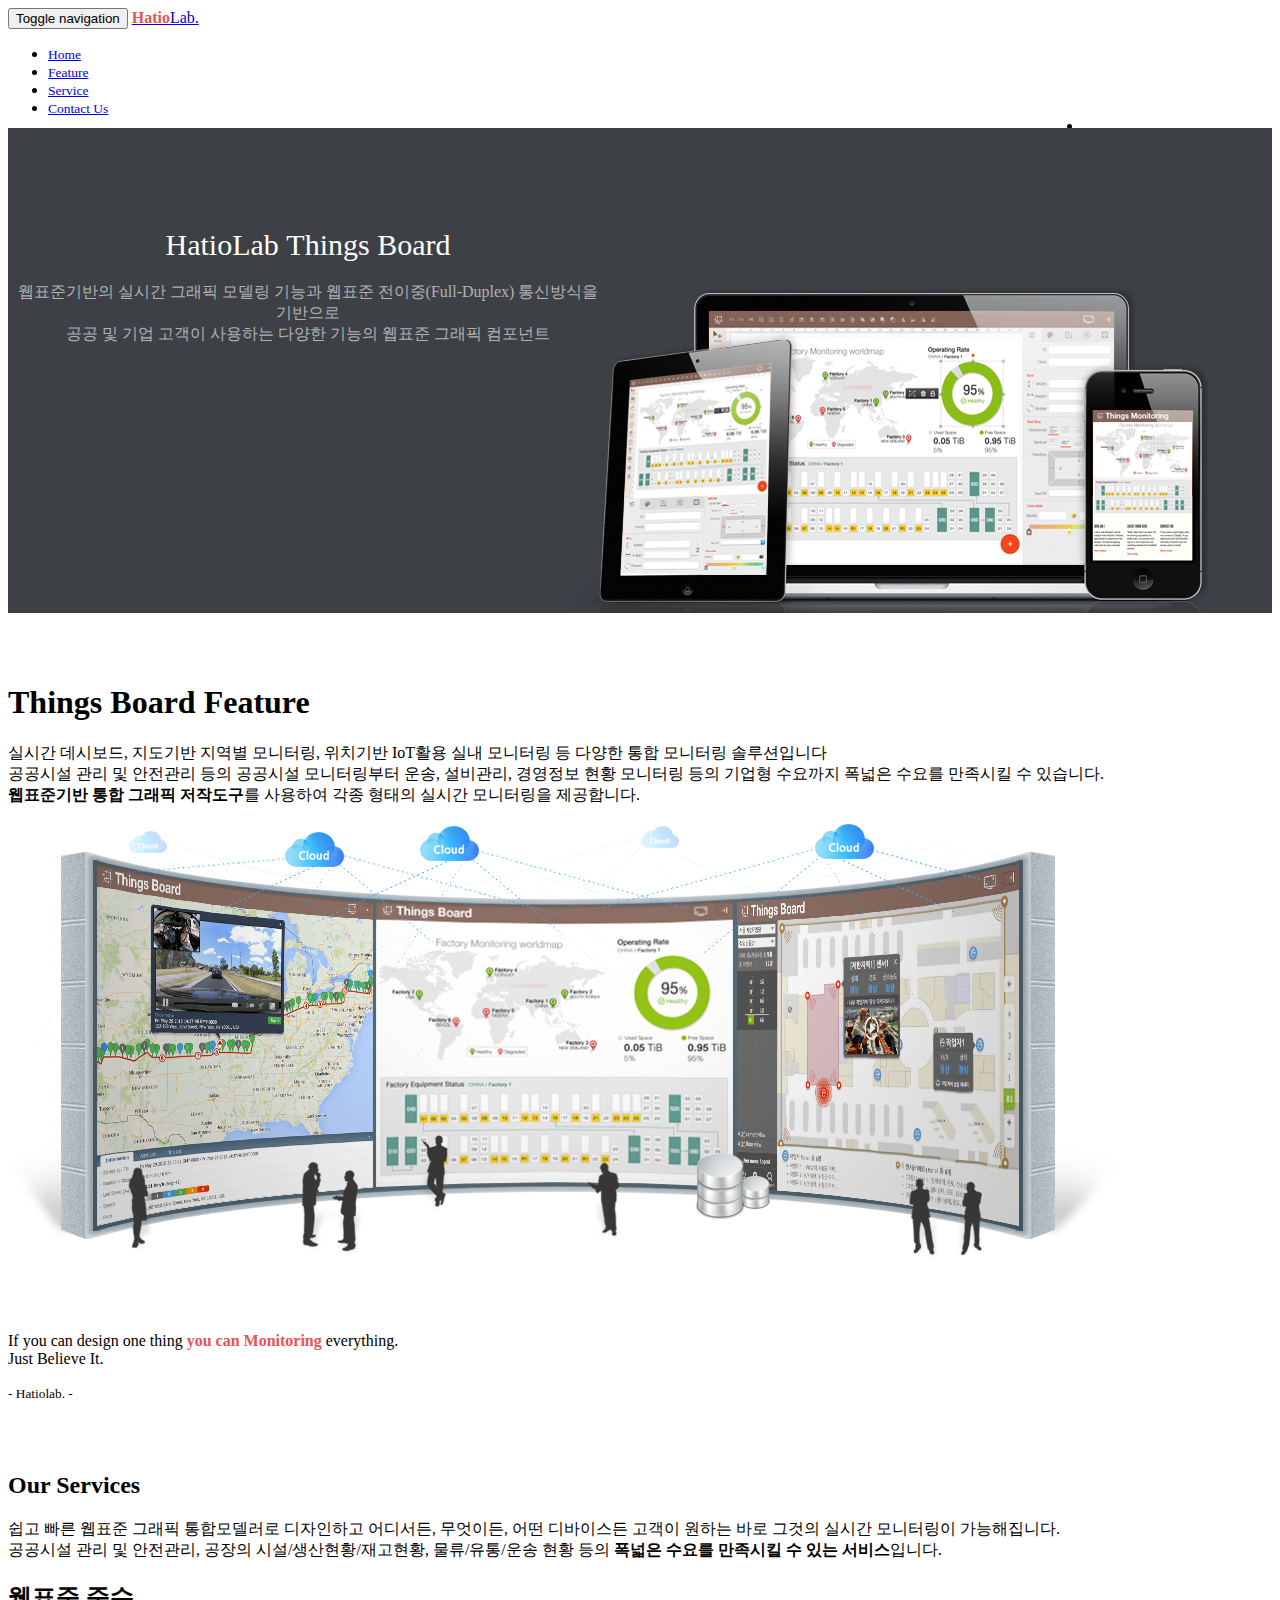
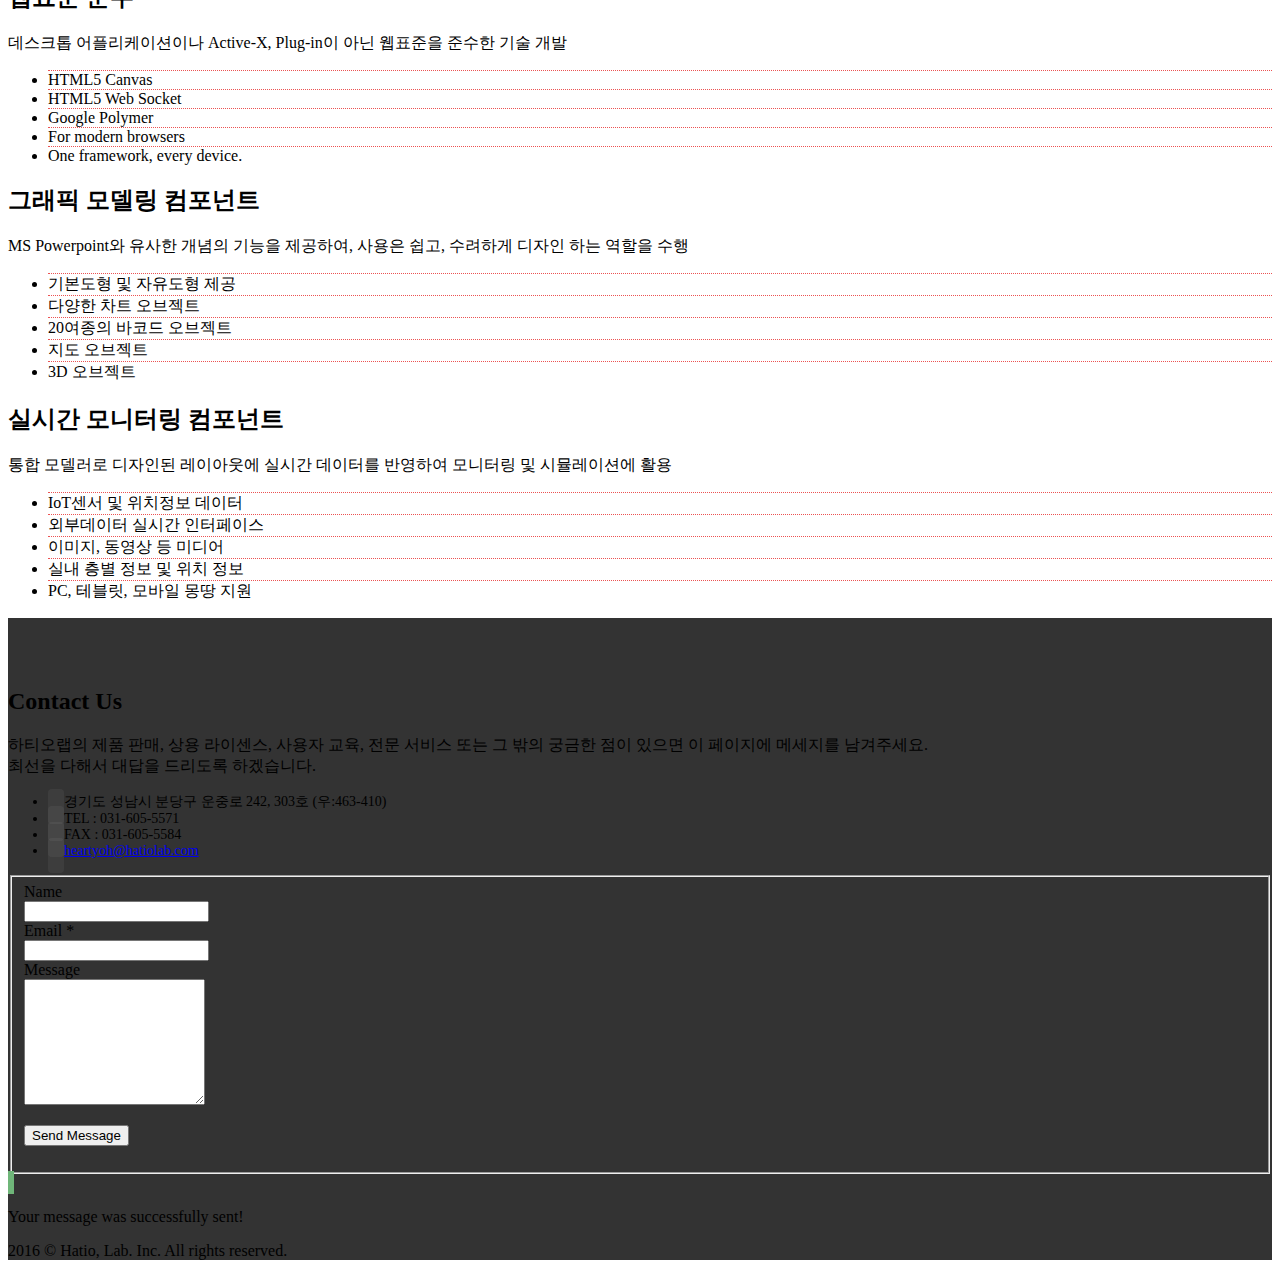
==== commit 80b404e8: "video" ====
--- a/index.html
+++ b/index.html
@@ -83,7 +83,7 @@
 	</nav>
 	<!--=== End Header ===-->
 	<div id="video">
-		<video width="100%" autoplay="" loop="" preload="auto">
+		<video width="95%" autoplay="" loop="" preload="auto">
 			<source src="assets/movie/mixing.mp4" type="video/mp4">
 		</video>
 	</div>
--- a/assets/css/custom.css
+++ b/assets/css/custom.css
@@ -86,3 +86,6 @@
 	max-height: 485px;
 	overflow-y: hidden;
 }
+#intro{
+	position:relative;
+}
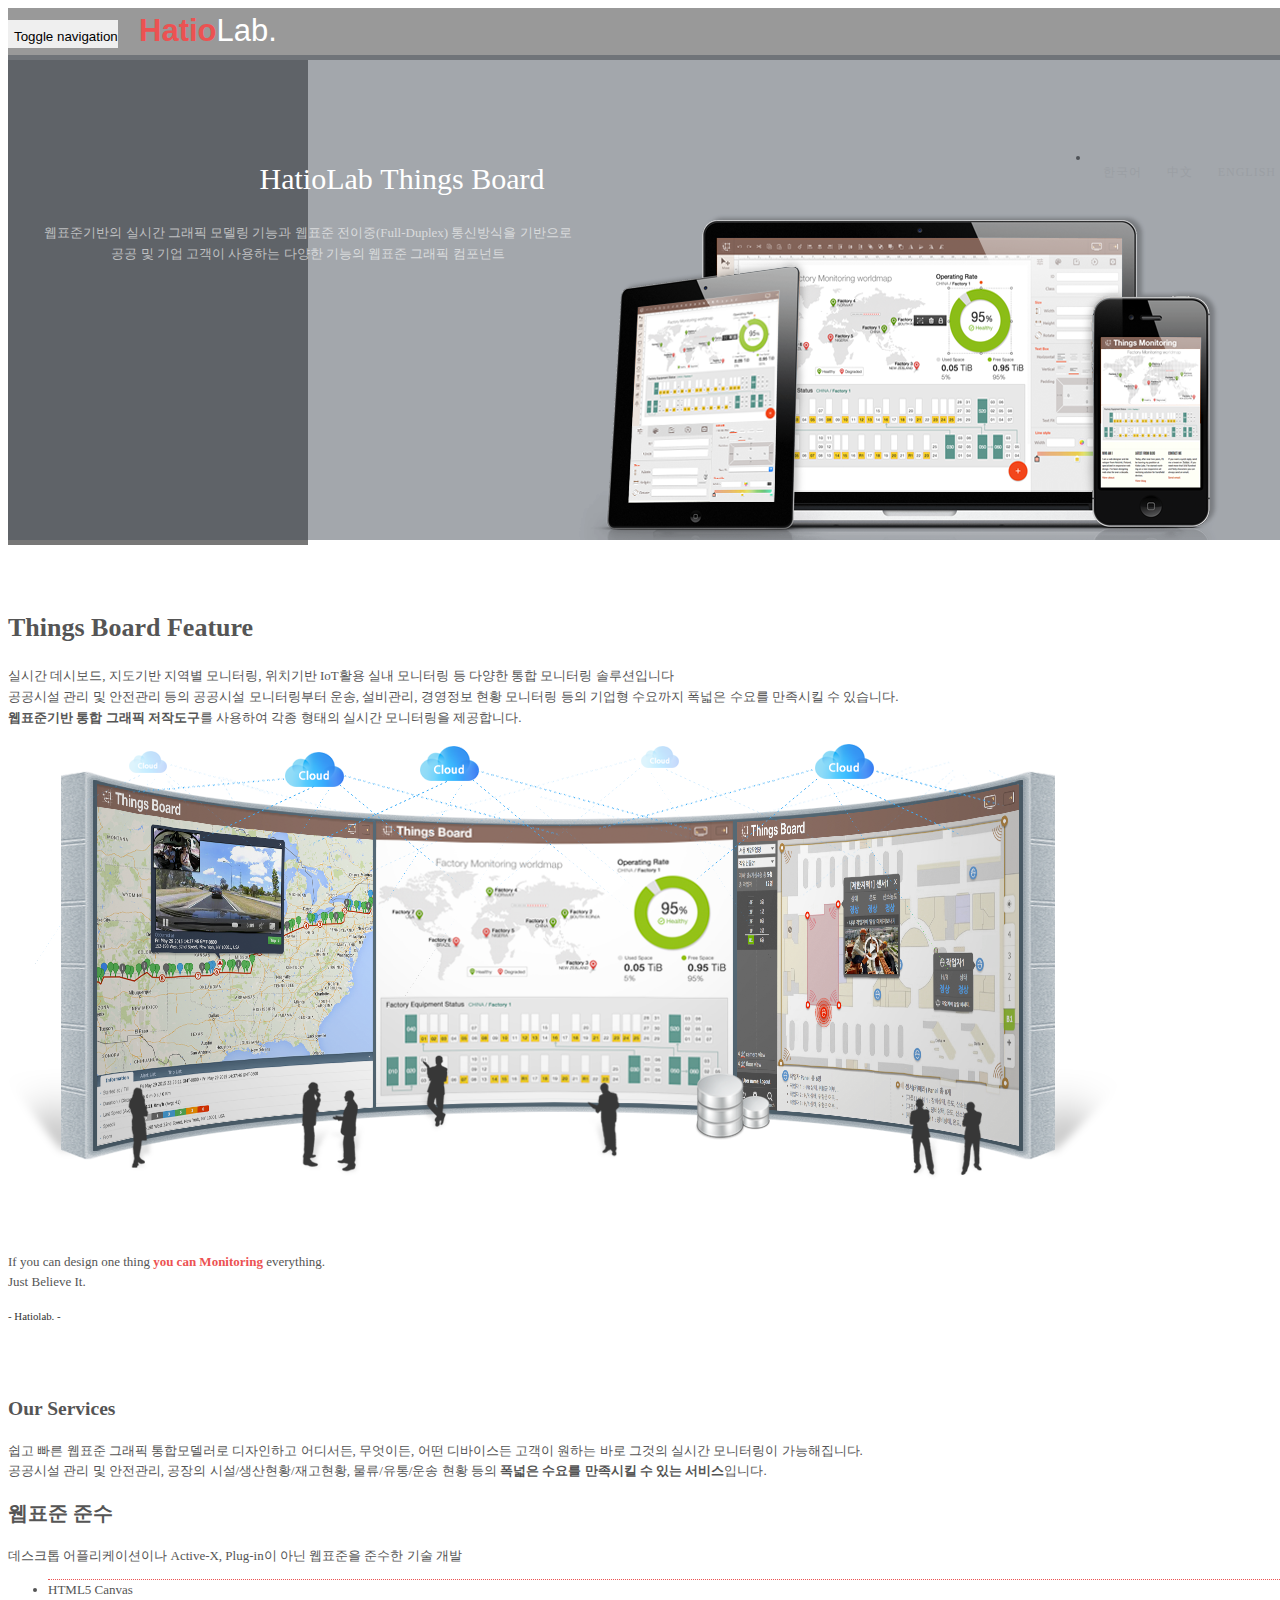
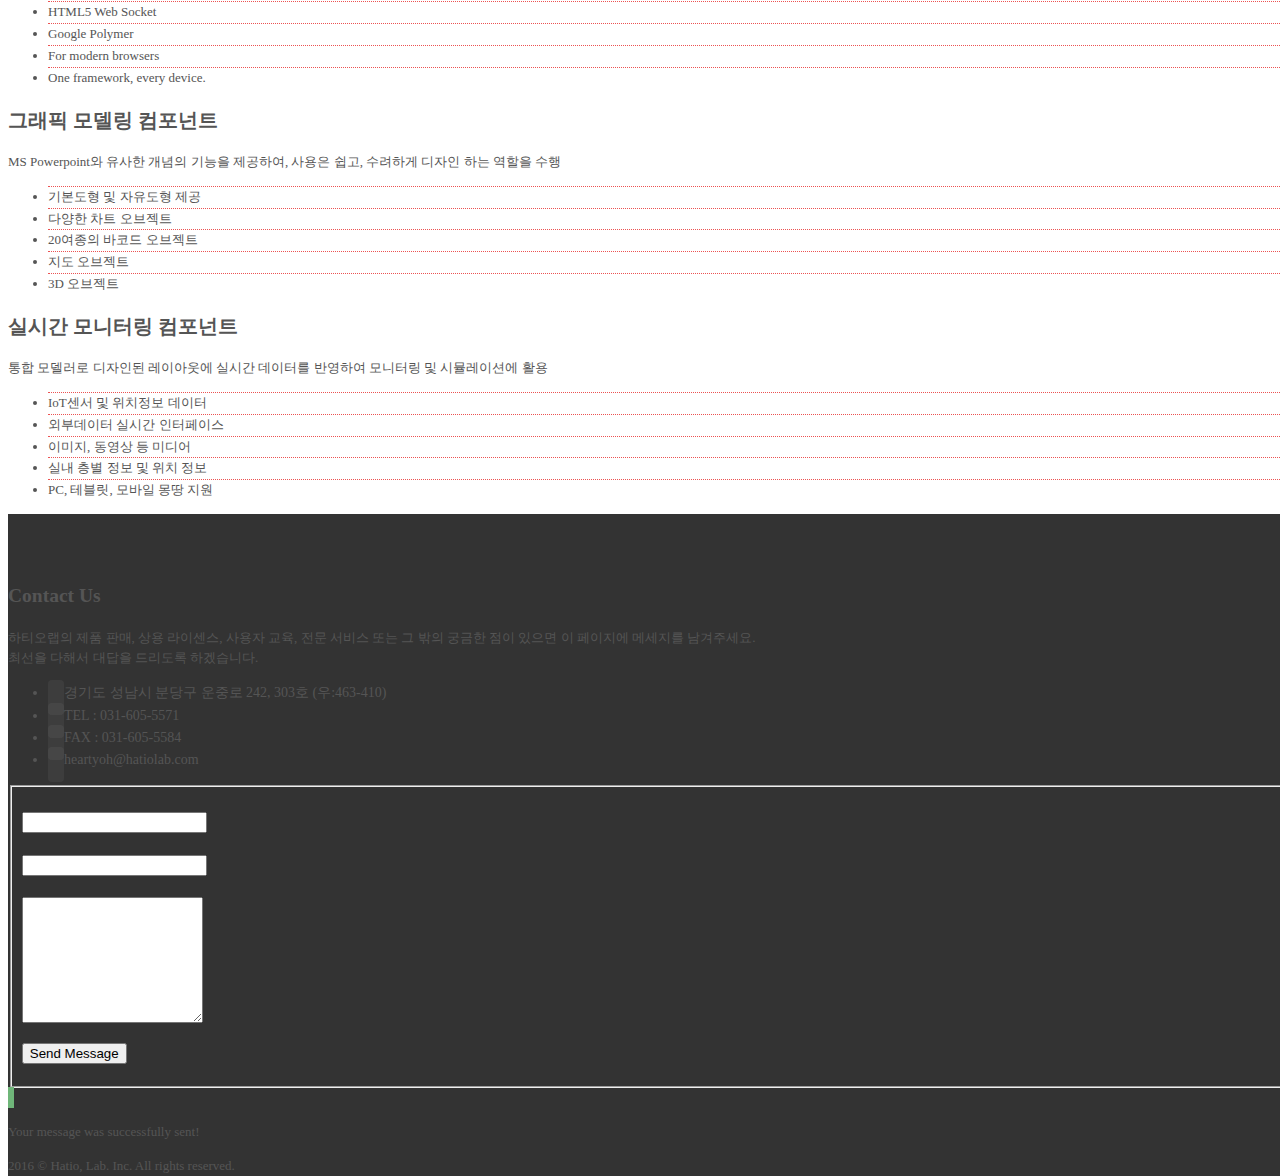
==== commit 200338b6: "style" ====
--- a/index.html
+++ b/index.html
@@ -83,7 +83,7 @@
 	</nav>
 	<!--=== End Header ===-->
 	<div id="video">
-		<video width="95%" autoplay="" loop="" preload="auto">
+		<video width="100%" autoplay="" loop="" preload="auto">
 			<source src="assets/movie/mixing.mp4" type="video/mp4">
 		</video>
 	</div>
--- a/assets/css/one.style.css
+++ b/assets/css/one.style.css
@@ -0,0 +1,786 @@
+/*
+ * Template Name: Unify - Responsive Bootstrap Template
+ * Description: Business, Corporate, Portfolio, E-commerce, Blog and One Page Template.
+ * Version: 1.9.2
+ * Author: @htmlstream
+ * Website: http://htmlstream.com
+*/
+
+/*Import Global Compulsory CSS Files*/
+@import url(app.css);
+@import url(blocks.css);
+
+body {
+  width: 100%;
+  height: 100%;
+  color: #333;
+  font-size: 13px;
+  line-height: 1.6;
+}
+
+html {
+  width: 100%;
+  height: 100%;
+}
+
+h1, h2, h3, h4, h5, h6 {
+  color: #555;
+}
+
+p,
+li,
+li a {
+  color: #555;
+}
+
+a {
+  color: #72c02c;
+  text-decoration: none;
+}
+
+a,
+a:focus,
+a:hover,
+a:active {
+  outline: 0 !important;
+}
+a:focus {
+  text-decoration: none;
+}
+a:hover {
+  color: #72c02c;
+  text-decoration: underline;
+}
+
+::selection {
+  color: #fff;
+  background: #72c02c;
+}
+
+.navbar-fixed-bottom .navbar-collapse,
+.navbar-fixed-top .navbar-collapse {
+  max-height: 100%;
+}
+
+/*Header
+------------------------------------*/
+/*Containers*/
+@media (min-width: 768px) and (max-width: 991px) {
+  .one-page-header .menu-container {
+    width: 720px;
+  }
+}
+
+@media (max-width: 991px) {
+  .one-page-header .menu-container:before,
+  .one-page-header .menu-container:after {
+    content: " ";
+    display: table;
+  }
+
+  .one-page-header .menu-container:after {
+    clear: both;
+  }
+
+  .one-page-header > .navbar-default > .container {
+    width: inherit;
+    margin-left: 0;
+    margin-right: 0;
+    padding-left: 0;
+    padding-right: 0;
+  }
+
+  .one-page-header > .navbar-default > .container > .navbar-header,
+  .one-page-header > .navbar-default > .container > .navbar-collapse {
+    margin-left: 0;
+    margin-right: 0;
+  }
+}
+
+/*Navbar Logo*/
+.one-page-header .navbar-brand {
+  font-size: 31px;
+  font-weight: 200;
+  line-height: 15px;
+  padding: 17px 15px 13px;
+  color: #fff !important;
+  font-family: 'Open Sans', sans-serif;
+}
+
+.one-page-header .navbar-brand span {
+  color: #72c02c !important;
+}
+
+@media (max-width: 768px) {
+  .one-page-header .navbar-brand {
+    padding-left: 0;
+  }
+}
+
+/*Navbar Toggle*/
+.one-page-header .navbar-toggle {
+  border: none;
+  margin-right: 3px;
+  padding-right: 0;
+}
+
+.one-page-header .navbar-toggle:hover,
+.one-page-header .navbar-toggle:focus {
+  background: none;
+}
+
+.one-page-header .navbar-toggle .icon-bar {
+  background: #fff;
+}
+
+.one-page-header .navbar-toggle .icon-bar {
+  height: 1px;
+  width: 25px;
+  font-size: 22px;
+  background: #fff;
+  margin-bottom: 7px;
+}
+
+.one-page-header .navbar-toggle .icon-bar:last-child {
+  margin-bottom: 0;
+}
+
+/*Navbar*/
+.one-page-header {
+  border-bottom: none;
+  background: rgba(0,0,0,0.4);
+}
+.one-page-header .container {
+  position: relative;
+}
+
+.one-page-header .navbar-nav > li > a {
+  color: #eee;
+  font-size: 12.5px;
+  text-transform: uppercase;
+  padding: 17px 15px 13px;
+}
+
+.one-page-header .navbar-nav > li > a:before {
+  left: -3px;
+  top: 15px;
+  z-index: 2;
+  color: #eee;
+  font-size: 4px;
+  content: "\f10c";
+  margin-right: 6px;
+  position: absolute;
+  font-family: FontAwesome;
+}
+
+.one-page-header .navbar-nav > li.home > a:before {
+  content: "";
+}
+
+.one-page-header .navbar-nav > li > a:hover {
+  z-index: 1;
+  color: #72c02c;
+}
+
+.one-page-header .navbar-nav > li > a:focus {
+  color: #fff;
+}
+
+.one-page-header .navbar-nav > .active > a,
+.one-page-header .navbar-nav > .active > a:hover,
+.one-page-header .navbar-nav > .active > a:focus,
+.one-page-header .dropdown-menu > .active > a,
+.one-page-header .dropdown-menu > .active > a:hover,
+.one-page-header .dropdown-menu > .active > a:focus,
+.one-page-header.top-nav-collapse .dropdown-menu > .active > a,
+.one-page-header.top-nav-collapse .dropdown-menu > .active > a:hover,
+.one-page-header.top-nav-collapse .dropdown-menu > .active > a:focus {
+  z-index: 1;
+  background: none;
+  color: #72c02c !important;
+}
+
+/*Responsive Navbar*/
+@media (max-width: 991px) {
+  /*Responsive code for max-width: 991px*/
+  .one-page-header .navbar-header {
+    float: none;
+  }
+
+  .one-page-header .navbar-toggle {
+    display: block;
+  }
+
+  .one-page-header .navbar-collapse.collapse {
+    display: none !important;
+  }
+
+  .one-page-header .navbar-collapse.collapse.in {
+    display: block !important;
+  }
+
+  .one-page-header .navbar-nav {
+    margin: 0 0 5px;
+    float: none !important;
+  }
+
+  .one-page-header .navbar-nav > li {
+    float: none;
+  }
+
+  .navbar-default .navbar-nav > li > a {
+    padding: 10px 0;
+  }
+
+  .navbar-default .navbar-nav > li > a::before {
+    content: '';
+  }
+}
+
+@media(min-width: 992px) {
+  .one-page-header.navbar {
+    padding: 12px 0;
+    -webkit-transition: background .3s ease-in-out,padding .3s ease-in-out;
+    -moz-transition: background .3s ease-in-out,padding .3s ease-in-out;
+    transition: background .3s ease-in-out,padding .3s ease-in-out;
+  }
+
+  .one-page-header.top-nav-collapse {
+    /* Customize the look and feel of the collapsed top nav here */
+    padding: 7px 0;
+  }
+}
+
+@media (max-width: 768px) {
+  .one-page-header .navbar-nav > li > a:before {
+    content: " ";
+  }
+}
+
+/*Navbar*/
+@media (min-width: 992px) {
+  .one-page-header.navbar .navbar-nav {
+    float: right;
+  }
+  .one-page-header-style-2.navbar .navbar-nav {
+    float: left;
+    margin-left: 25px;
+  }
+}
+
+/* Top Log-Reg */
+.log-reg-block {
+  float: right;
+  list-style: none;
+  margin: 0;
+  padding: 0;
+}
+.log-reg-block > li {
+  float: left;
+  position: relative;
+}
+.log-reg-block a {
+  color: #eee;
+  font-size: 12.5px;
+  text-transform: uppercase;
+  padding: 17px 15px 13px 15px;
+  display: block;
+  line-height: 20px;
+}
+.log-reg-block a:hover {
+  color: #72c02c;
+  z-index: 1;
+}
+.log-reg-block a:before {
+  color: #eee;
+  content: "\f10c";
+  font-family: FontAwesome;
+  font-size: 4px;
+  left: -3px;
+  margin-right: 6px;
+  position: absolute;
+  z-index: 2;
+}
+.log-reg-block a.cd-signin:before {
+  content: "";
+}
+.top-nav-collapse .log-reg-block a,
+.top-nav-collapse .log-reg-block a:before {
+  color: #777;
+}
+
+@media (max-width: 992px) {
+  .one-page-header .navbar-nav > li.cd-log_reg {
+    opacity: 0.5;
+  }
+}
+
+/* Dropdown Menu */
+.one-page-header .dropdown-menu,
+.one-page-header.top-nav-collapse .dropdown-menu {
+  border: none;
+  background: none;
+  box-shadow: none;
+  float: none;
+}
+.one-page-header .navbar-nav a.dropdown-toggle {
+  color: #fff !important;
+}
+.one-page-header.top-nav-collapse .navbar-nav a.dropdown-toggle {
+  color: #777 !important;
+}
+.one-page-header .dropdown-menu .active > a,
+.one-page-header .dropdown-menu li > a:hover {
+  background: none;
+  filter: none !important;
+  -webkit-transition: all 0.1s ease-in-out;
+  -moz-transition: all 0.1s ease-in-out;
+  -o-transition: all 0.1s ease-in-out;
+  transition: all 0.1s ease-in-out;
+}
+.one-page-header .dropdown-menu li > a:focus {
+  background: none;
+  filter: none !important;
+}
+@media (min-width: 992px) {
+  .one-page-header .dropdown-menu,
+  .one-page-header.top-nav-collapse .dropdown-menu {
+    padding-top: 12px;
+    min-width: 200px;
+    border-radius: 0;
+    z-index: 9999 !important;
+    top: 100%;
+  }
+  .one-page-header.top-nav-collapse .dropdown-menu {
+    padding-top: 7px;
+  }
+  .one-page-header .navbar-nav > li.dropdown:hover > .dropdown-menu {
+    display: block;
+  }
+  .one-page-header .open > .dropdown-menu {
+    display: none;
+  }
+  .one-page-header .dropdown-menu > li {
+    background: rgba(0, 0, 0, 0.4);
+  }
+  .one-page-header.top-nav-collapse .dropdown-menu > li {
+    background: #fff;
+  }
+  .one-page-header .dropdown-menu > li:first-child {
+    padding-top: 15px;
+  }
+  .one-page-header .dropdown-menu > li:last-child {
+    padding-bottom: 15px;
+  }
+  .one-page-header .dropdown-menu > li > a {
+    color: #fff;
+    font-size: 13px;
+    font-weight: 400;
+    padding: 6px 25px;
+  }
+  .one-page-header.top-nav-collapse .dropdown-menu > li > a {
+    color: #777;
+  }
+  .one-page-header.top-nav-collapse .dropdown-menu > li > a:hover {
+    color: #72c02c;
+  }
+}
+@media (max-width: 991px) {
+  .one-page-header .dropdown-menu {
+    position: relative;
+  }
+  .one-page-header .dropdown-menu a {
+    color: #fff !important;
+    padding: 10px 20px;
+    background: none !important;
+  }
+  .one-page-header.top-nav-collapse .dropdown-menu > li > a {
+    color: #777 !important;
+  }
+  .one-page-header .dropdown-menu a:hover,
+  .one-page-header.top-nav-collapse .dropdown-menu > li > a:hover {
+    color: #72c02c !important;
+  }
+}
+
+/* Top Contacts Block */
+.top-contact-block {
+  float: right;
+  padding: 9px 0 0 20px;
+  font-weight: 300;
+  font-size: 16px;
+  line-height: 20px;
+}
+.top-contact-block i {
+  display: inline-block;
+  width: 30px;
+  height: 30px;
+  color: #fff;
+  border: solid 1px #fff;
+  border-radius: 50% !important;
+  text-align: center;
+  padding-top: 7px;
+  margin-right: 5px;
+}
+.top-nav-collapse .top-contact-block i {
+  color: #777;
+  border-color: #777;
+}
+.top-contact-block a {
+  color: #fff;
+  position: relative;
+  top: 1px;
+}
+.top-contact-block a:hover {
+  text-decoration: none;
+}
+.top-nav-collapse .top-contact-block a {
+  color: #777;
+}
+@media (max-width: 991px) {
+  .top-contact-block {
+    position: absolute;
+    top: 10px;
+    left: 130px;
+    float: none;
+    padding: 0;
+  }
+}
+@media (max-width: 480px) {
+  .top-contact-block {
+/*    position: static;
+    padding: 8px 0 14px;
+    text-align: right;*/
+    display: none;
+  }
+}
+
+/* Login Block Simple */
+.log-reg-block-simple {
+  float: right;
+  padding: 10px 0 4px 20px;
+  line-height: 20px;
+  text-transform: uppercase;
+}
+.log-reg-block-simple .btn-u {
+  font-size: 12.5px;
+  color: #fff;
+  border: solid 1px #fff;
+  background: none;
+  padding: 5px 13px;
+}
+.top-nav-collapse .log-reg-block-simple .btn-u {
+  color: #777;
+  border-color: #777;
+}
+.log-reg-block-simple .btn-u:hover,
+.top-nav-collapse .log-reg-block-simple .btn-u:hover {
+  color: #fff;
+  background: #72c02c;
+  border-color: #72c02c;
+}
+
+@media (max-width: 991px) {
+  .log-reg-block-simple {
+    position: absolute;
+    top: 10px;
+    right: 60px;
+    float: none;
+    padding: 0;
+  }
+}
+
+/* Lang Block */
+.lang-block {
+  float: right;
+  background: rgba(0,0,0,0.6);
+  padding: 6px 13px 4px 13px;
+  margin: 10px 0 0 20px;
+  font-size: 12.5px;
+  text-transform: uppercase;
+  line-height: 20px;
+  position: relative;
+}
+.mega-hover__current {
+  display: inline-block;
+  position: relative;
+  padding-right: 15px;
+}
+.mega-hover__current:before {
+  color: #fff;
+  content: "\f107";
+  font-family: FontAwesome;
+  position: absolute;
+  right: 0;
+  top: 0;
+}
+.lang-block ul {
+  list-style: none;
+  padding: 0 13px 5px;
+  margin: 0;
+  background: rgba(0,0,0,0.6);
+  position: absolute;
+  left: 0;
+  right: 0;
+  top: 100%;
+}
+.mega-hover-list {
+  display: none;
+}
+/*.lang-block:hover {
+  cursor: pointer;
+}*/
+.lang-block:hover .mega-hover-list {
+  display: block;
+}
+.lang-block a {
+  color: #fff;
+}
+@media (max-width: 991px) {
+  .lang-block {
+    float: none;
+    background: rgba(0,0,0,0.6);
+    display: inline-block;
+    position: absolute;
+    top: 0;
+    right: 60px;
+  }
+}
+
+/*Fixed Header*/
+.one-page-header.top-nav-collapse {
+  background: #fff;
+  box-shadow: 0 0 3px #b5b5b5;
+}
+
+@media (max-width: 768px) {
+  .one-page-header.top-nav-collapse {
+    padding: 0;
+  }
+}
+
+.one-page-header.top-nav-collapse .navbar-brand,
+.one-page-header.top-nav-collapse .navbar-nav > li > a,
+.one-page-header.top-nav-collapse .navbar-nav > li > a:before {
+  color: #777;
+}
+
+.one-page-header.top-nav-collapse .navbar-brand {
+  color: #777 !important;
+}
+
+/*Navbar Toggle*/
+.one-page-header.top-nav-collapse .navbar-toggle .icon-bar {
+  background: #555;
+}
+
+.one-page-header.top-nav-collapse .navbar-toggle:hover .icon-bar {
+  background: #72c02c;
+}
+
+/*Intro Section
+------------------------------------*/
+/*Intro Section*/
+.intro-section {
+  background: #222;
+}
+
+.intro-section:after {
+  width: 100%;
+  height: 100%;
+  position: absolute;
+}
+
+/*About Section
+------------------------------------*/
+/*About Section*/
+.about-section {
+  padding-top: 0px;
+  padding-bottom: 0;
+}
+
+.block-v1 {
+  padding: 50px 0;
+}
+
+.about-section .about-image {
+  padding-top: 100px;
+}
+
+/*Icon Lists*/
+.content-boxes-v3 i.icon-custom {
+  margin-right: 8px;
+}
+
+.content-boxes-v3 h2 {
+  font-size: 15px;
+  margin-bottom: 5px;
+  font-weight: bold;
+  text-transform: uppercase;
+}
+
+/*Style for Cube Portfolio wrapper*/
+.cube-portfolio #filters-container {
+  text-align: center;
+}
+
+.cube-portfolio #filters-container .cbp-filter-item-active {
+  background: #72c02c;
+  border-color: #72c02c;
+}
+
+.cube-portfolio .cbp-l-filters-button .cbp-filter-counter {
+  color: #fff;
+  background: #72c02c;
+}
+
+.cube-portfolio .cbp-l-filters-button .cbp-filter-counter:before {
+  border-top-color: #72c02c;
+}
+
+.promo-section {
+  position: relative;
+}
+.backstretch:after {
+  background: rgba(0,0,0,0.3);
+  position: absolute;
+  top: 0;
+  left: 0;
+  width: 100%;
+  height: 100%;
+  display: block;
+  content: "";
+}
+.promo-section h2 {
+  color: #fff;
+  font-size: 35px;
+  line-height: 1.1;
+  font-weight: 200;
+  padding: 10px 75px;
+  position: relative;
+  border-top: solid 1px #fff;
+  border-bottom: solid 1px #fff;
+  text-align: center;
+  margin-bottom: 30px;
+}
+.promo-section h2:after,
+.promo-section h2:before {
+  font-size: 16px;
+  content: "\f005";
+  position: absolute;
+  font-family: FontAwesome;
+  position: absolute;
+  top: 50%;
+  margin-top: -8px;
+}
+.promo-section h2:after {
+  right: 4%;
+}
+.promo-section h2:before {
+  left: 4%;
+}
+.promo-text {
+  color: #fff;
+  position: relative;
+  font-size: 26px;
+  font-weight: 200;
+  line-height: 40px;
+  padding: 10px 50px;
+  text-align: center;
+  margin-bottom: 60px;
+}
+.promo-text:after {
+  left: 50%;
+  content: "";
+  height: 1px;
+  width: 100px;
+  bottom: -10px;
+  background: #fff;
+  margin-left: -50px;
+  position: absolute;
+}
+
+.promo-next {
+  text-align: center;
+}
+.promo-next a {
+  margin: 0 5px;
+  padding: 7px 20px;
+  text-transform: uppercase;
+}
+
+.promo-section h2,
+.promo-text,
+.promo-next {
+  opacity: .9;
+}
+
+@media (max-width: 600px) {
+  .promo-section h2 {
+    font-size: 25px;
+    margin-bottom: 10px;
+  }
+  .promo-text {
+    font-size: 18px;
+    line-height: 1.4;
+    margin-bottom: 20px;
+  }
+  .promo-text:after {
+    display: none;
+  }
+}
+
+.contacts-section2 {
+  padding-top: 50px;
+  padding-bottom: 10px;
+  font-size: 15px;
+}
+.contacts-section2 h2 {
+  color: #444;
+  font: 28px "Open Sans",sans-serif;
+  margin-bottom: 15px;
+  padding-bottom: 15px;
+  position: relative;
+  text-transform: uppercase;
+}
+.contacts-section2 .lead {
+  font-size: 18px;
+}
+.contacts-section2 i {
+  float: left;
+  margin-right: 15px;
+}
+.contacts-section2 h6 {
+  font-size: 16px;
+  font-weight: 600;
+  margin: 0 0 5px;
+}
+
+.footer-simple {
+  padding: 20px 0;
+  border-top: 1px solid #eee;
+}
+.footer-simple p {
+  margin-top: 15px;
+  margin-bottom: 0;
+}
+.footer-simple .social-icons {
+  margin-top: 10px;
+}
+.footer-simple .social-icons li {
+  margin-bottom: 0;
+}
+
+.what-people-say .testimonials-v6 .testimonials-info {
+  background: #f7f7f7;
+}
+.what-people-say .testimonials-v6.testimonials-wrap {
+  padding-left: 0;
+  padding-right: 0;
+}
+
+/*Spaces
+------------------------------------*/
+.padding-top-60 {
+  padding-top: 60px;
+}
--- a/assets/css/custom.css
+++ b/assets/css/custom.css
@@ -59,7 +59,7 @@
 	border-width:0 1px;
 }
 .intro-section{
-	background:url(../images/bg1.png) 50% 100% no-repeat #333;
+	background:url(../images/bg1.png) 50% 100% no-repeat;
 	min-height:485px;
 	margin-top:-5px;
 }
@@ -82,10 +82,12 @@
 	border:3px solid #6fb679;
 }
 #video{
+	background-color:#777;
 	position:absolute;
 	max-height: 485px;
 	overflow-y: hidden;
 }
+#video video{min-height:485px}
 #intro{
 	position:relative;
 }
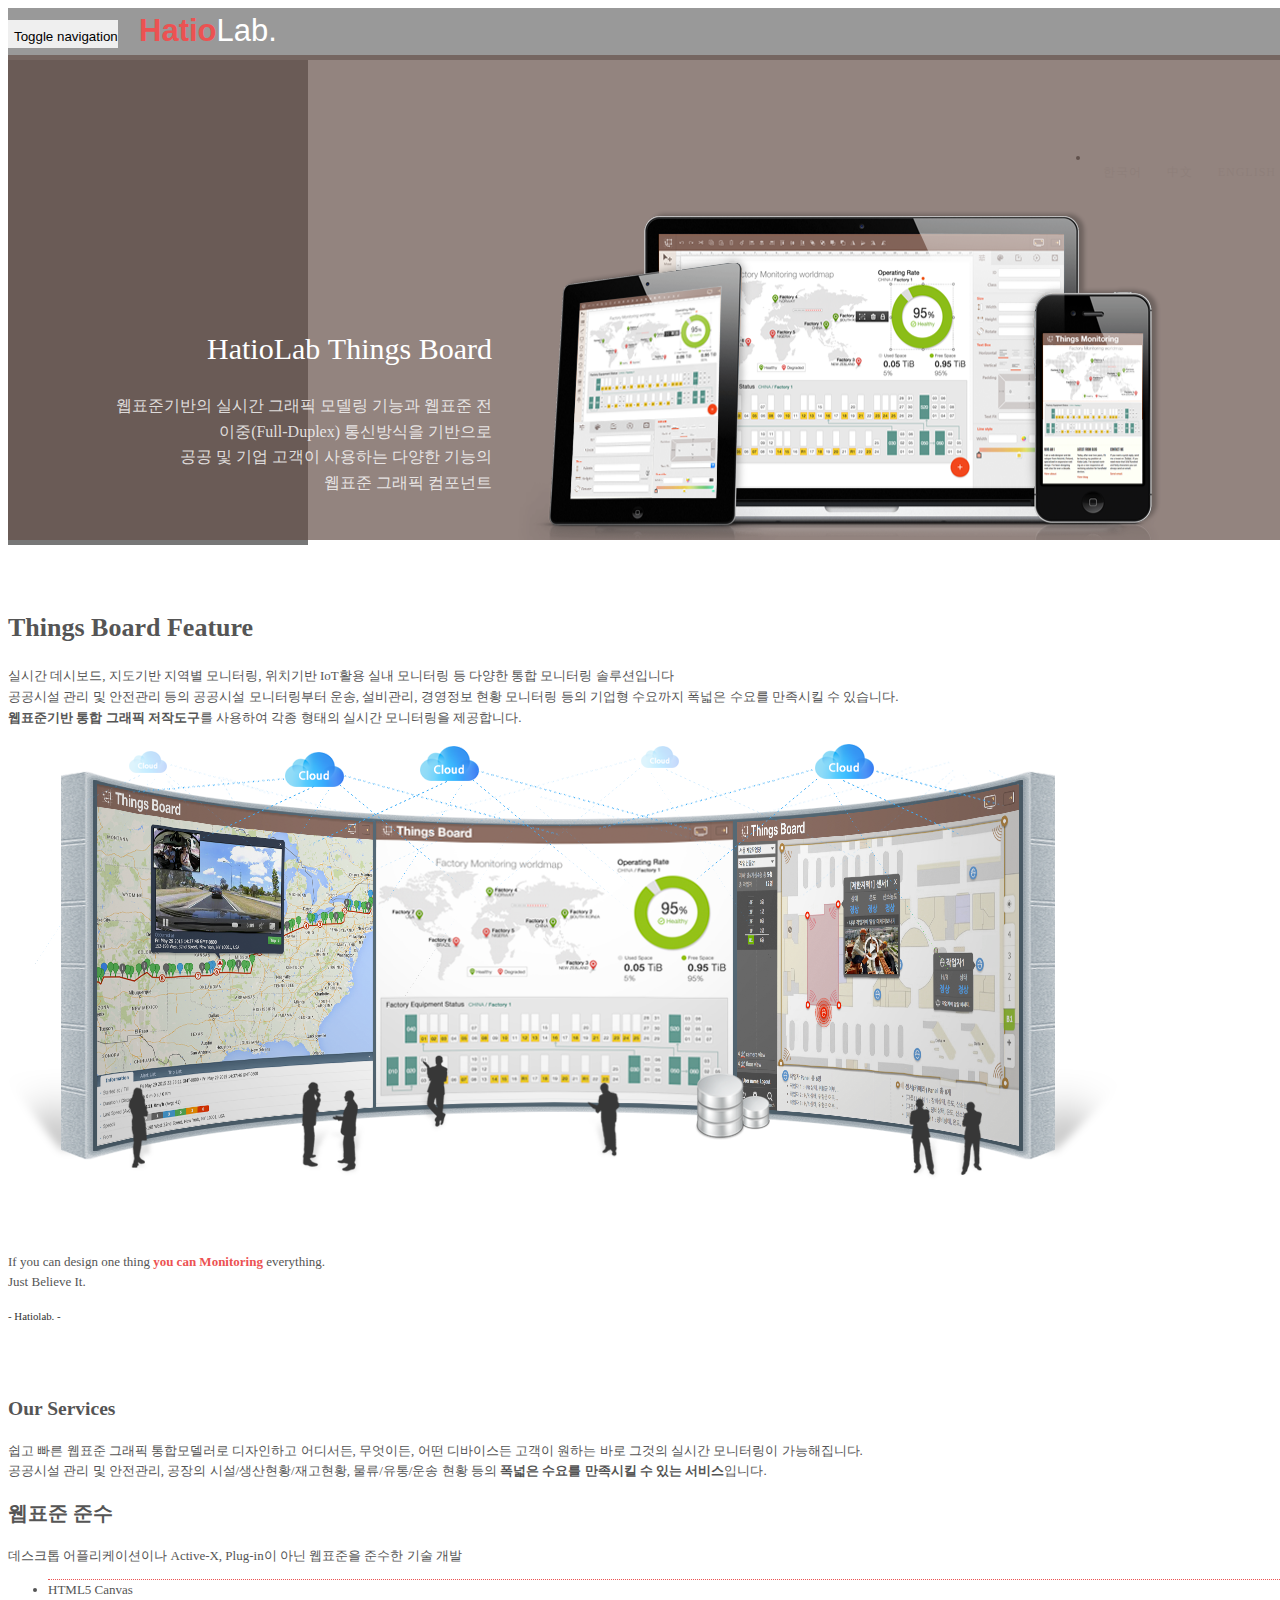
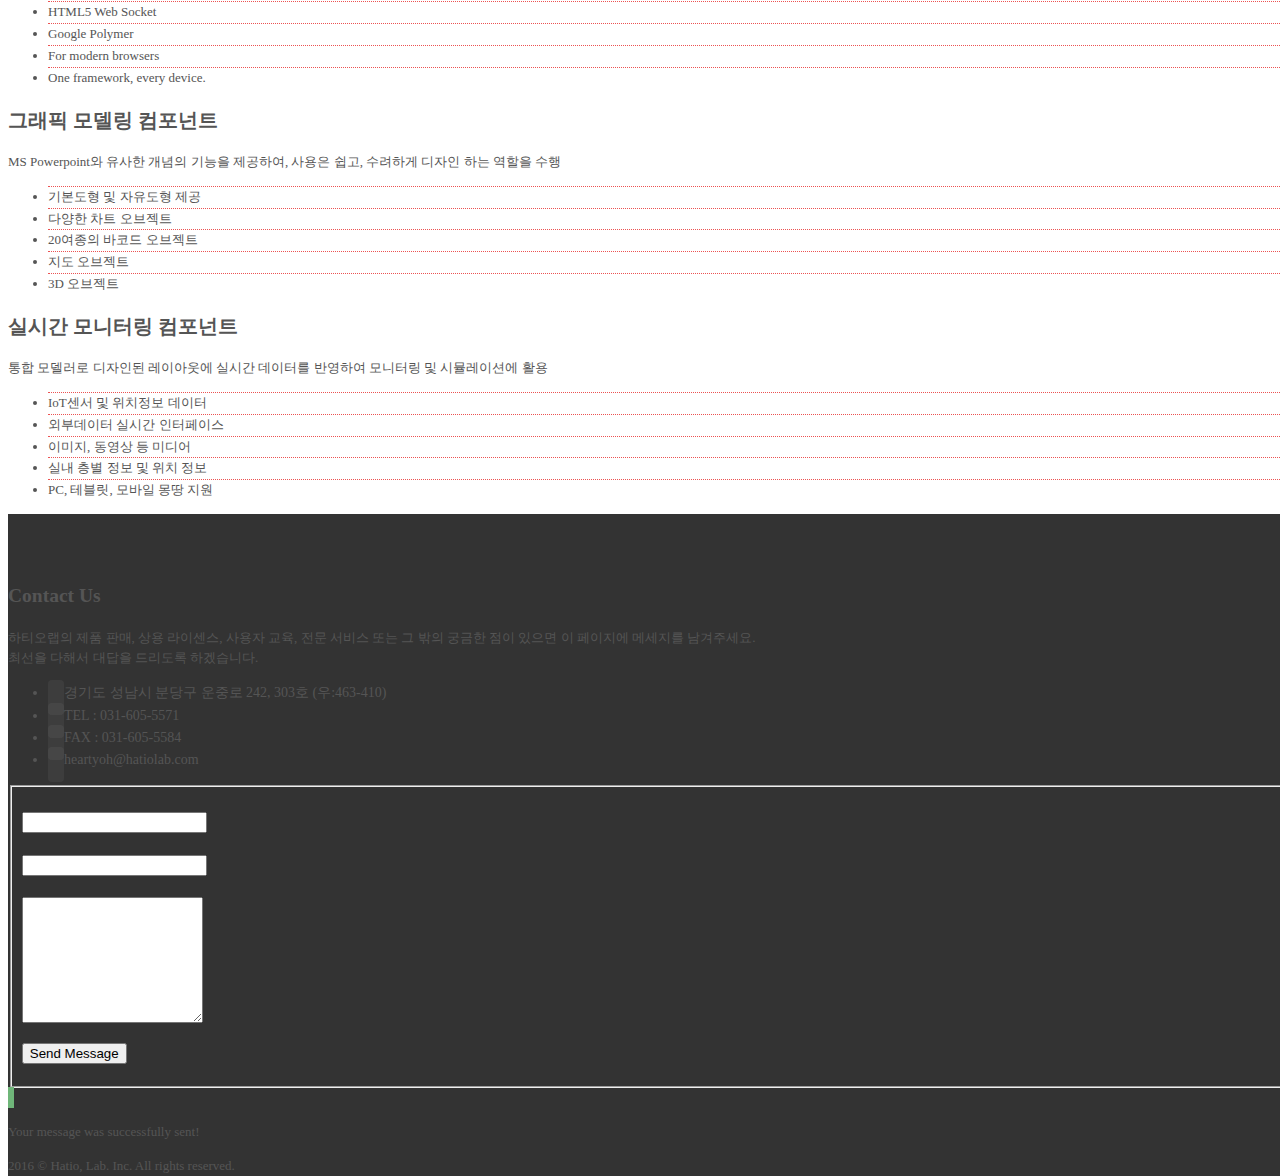
==== commit 6ea93519: "style" ====
--- a/index.html
+++ b/index.html
@@ -92,7 +92,7 @@
 			<h1>HatioLab <strong>Things Board</strong></h1>
 			<p>
 				웹표준기반의 실시간 그래픽 모델링 기능과 웹표준 전이중(Full-Duplex) 통신방식을 기반으로<br>
-				공공 및 기업 고객이 사용하는 다양한 기능의 <strong>웹표준 그래픽 컴포넌트</strong>
+				공공 및 기업 고객이 사용하는 다양한 기능의<br><strong>웹표준 그래픽 컴포넌트</strong>
 			</p>
 		</div>
 	</section>
--- a/assets/css/custom.css
+++ b/assets/css/custom.css
@@ -59,13 +59,15 @@
 	border-width:0 1px;
 }
 .intro-section{
-	background:url(../images/bg1.png) 50% 100% no-repeat;
+	background:url(../images/bg1.png) 80% 120% no-repeat;
+	background-color:rgba(101,80,73,.7);
 	min-height:485px;
 	margin-top:-5px;
 }
 .intro-section .container{
-	margin-right:5%;padding:80px 0 0 0;
-	width:600px;
+	margin-left:100px;padding:250px 0 0 0;
+	width:30%;
+	text-align:right;
 }
 .intro-section .container h1{
 	font-size:30px !important;
@@ -73,8 +75,9 @@
 	color:#fff !important;
 }
 .intro-section .container p{
-	color:rgba(255,255,255,.6);
+	color:rgba(255,255,255,.8);
 	font-weight:100;
+	font-size:16px !important;
 }
 .sky-form .message i{
 	background:url(../images/icon-mail.png) 45% 50% transparent no-repeat;
